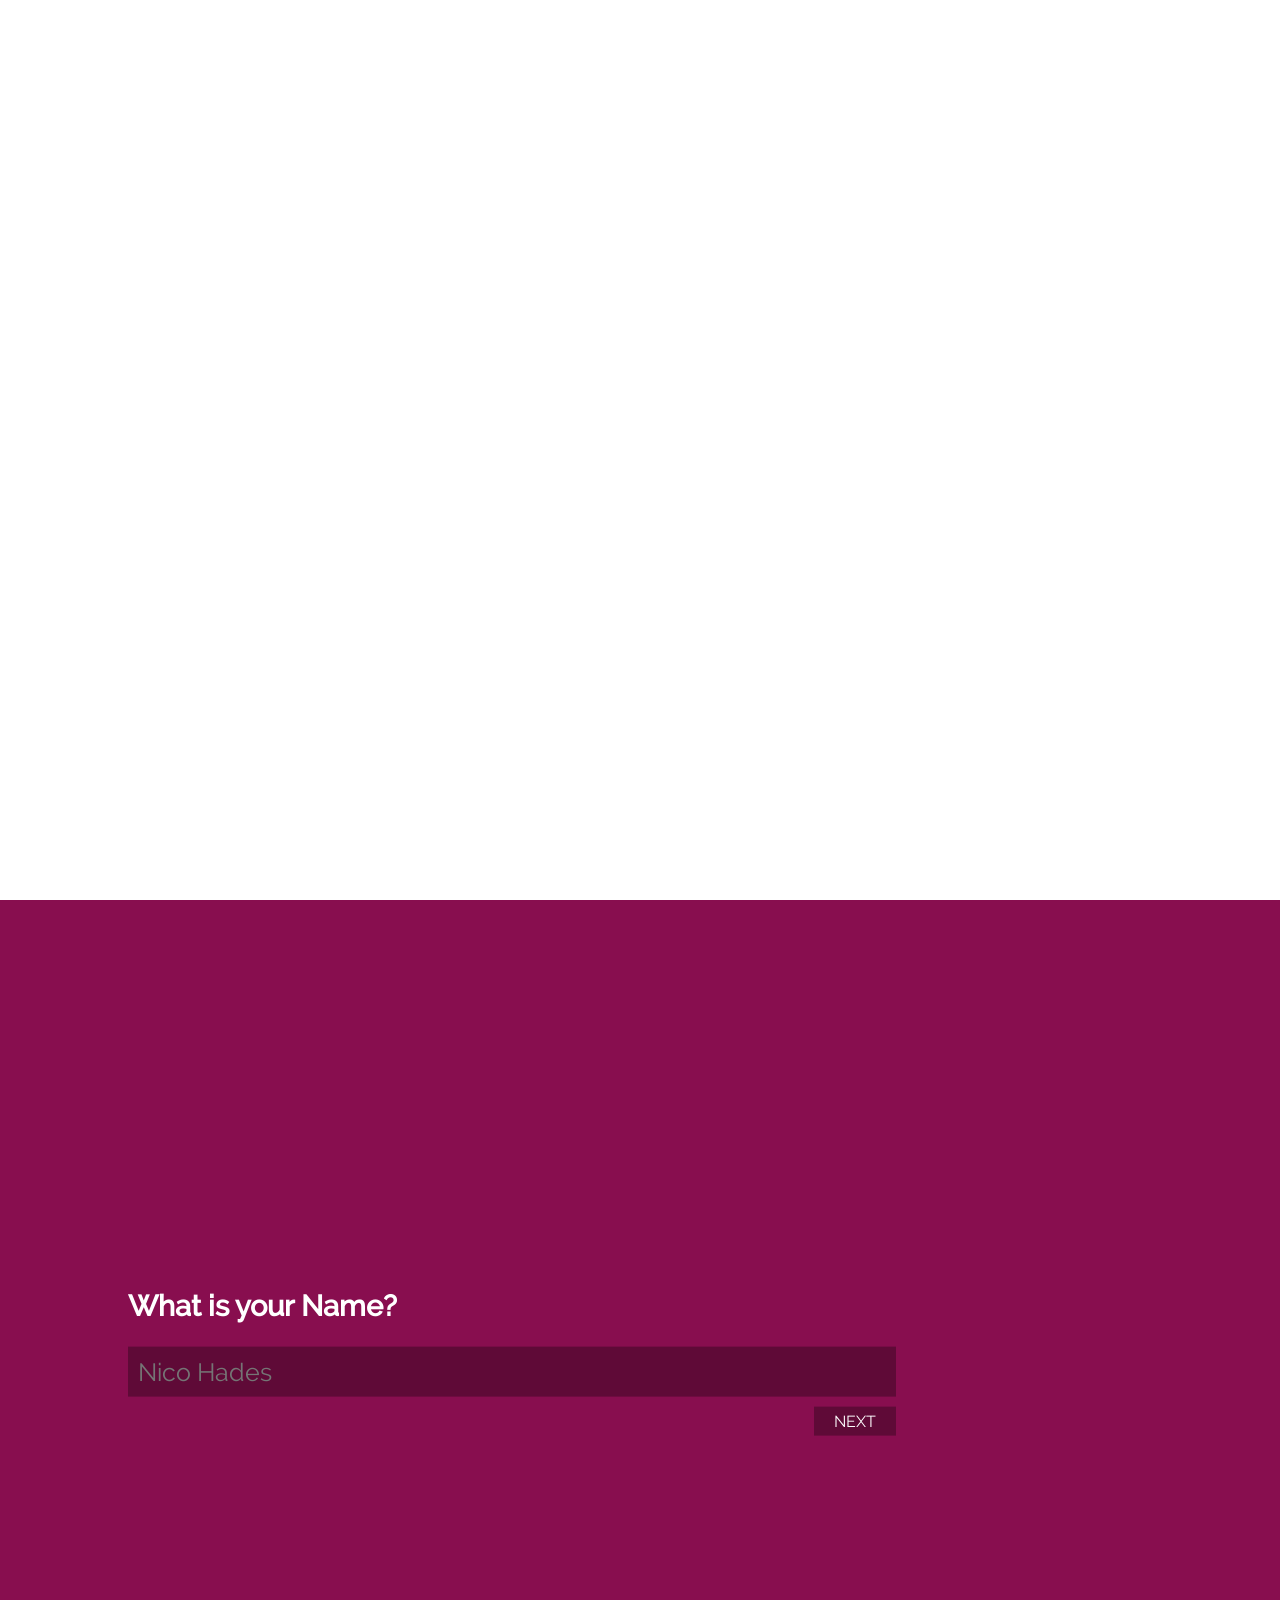
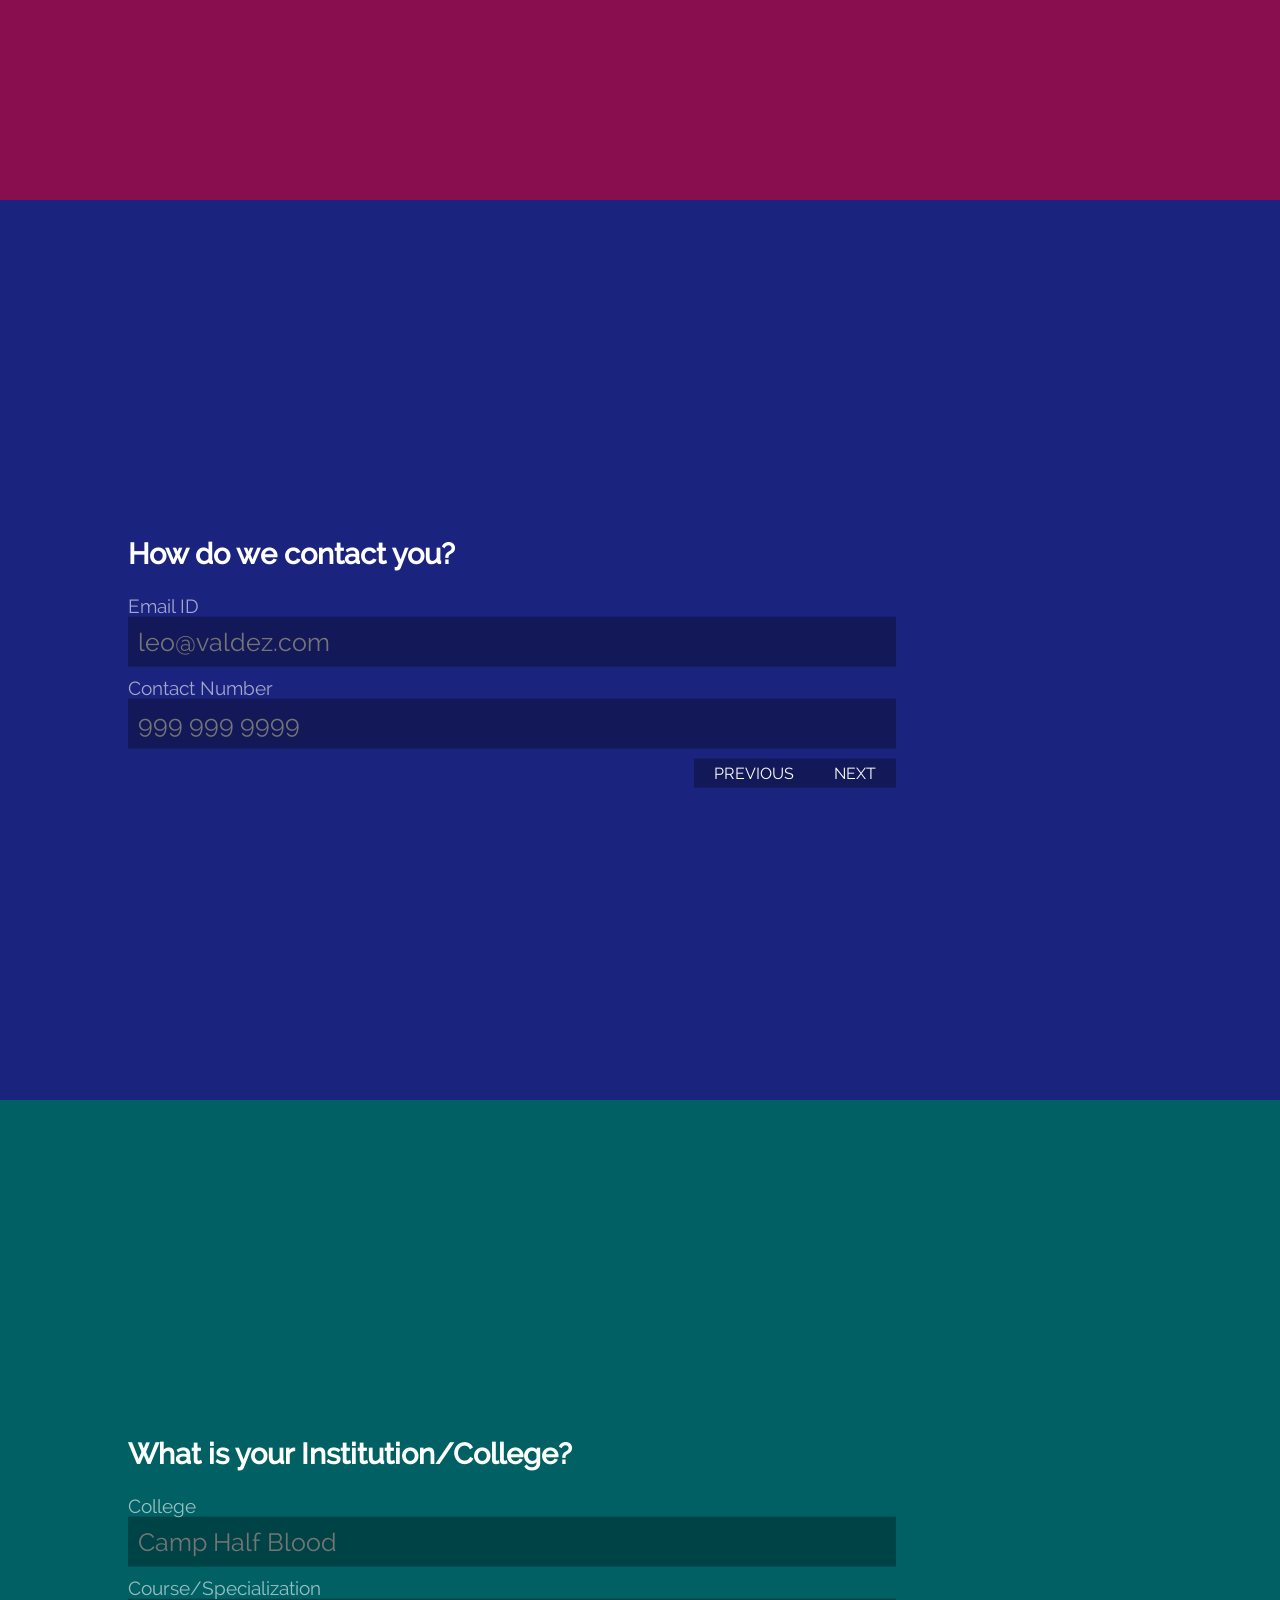
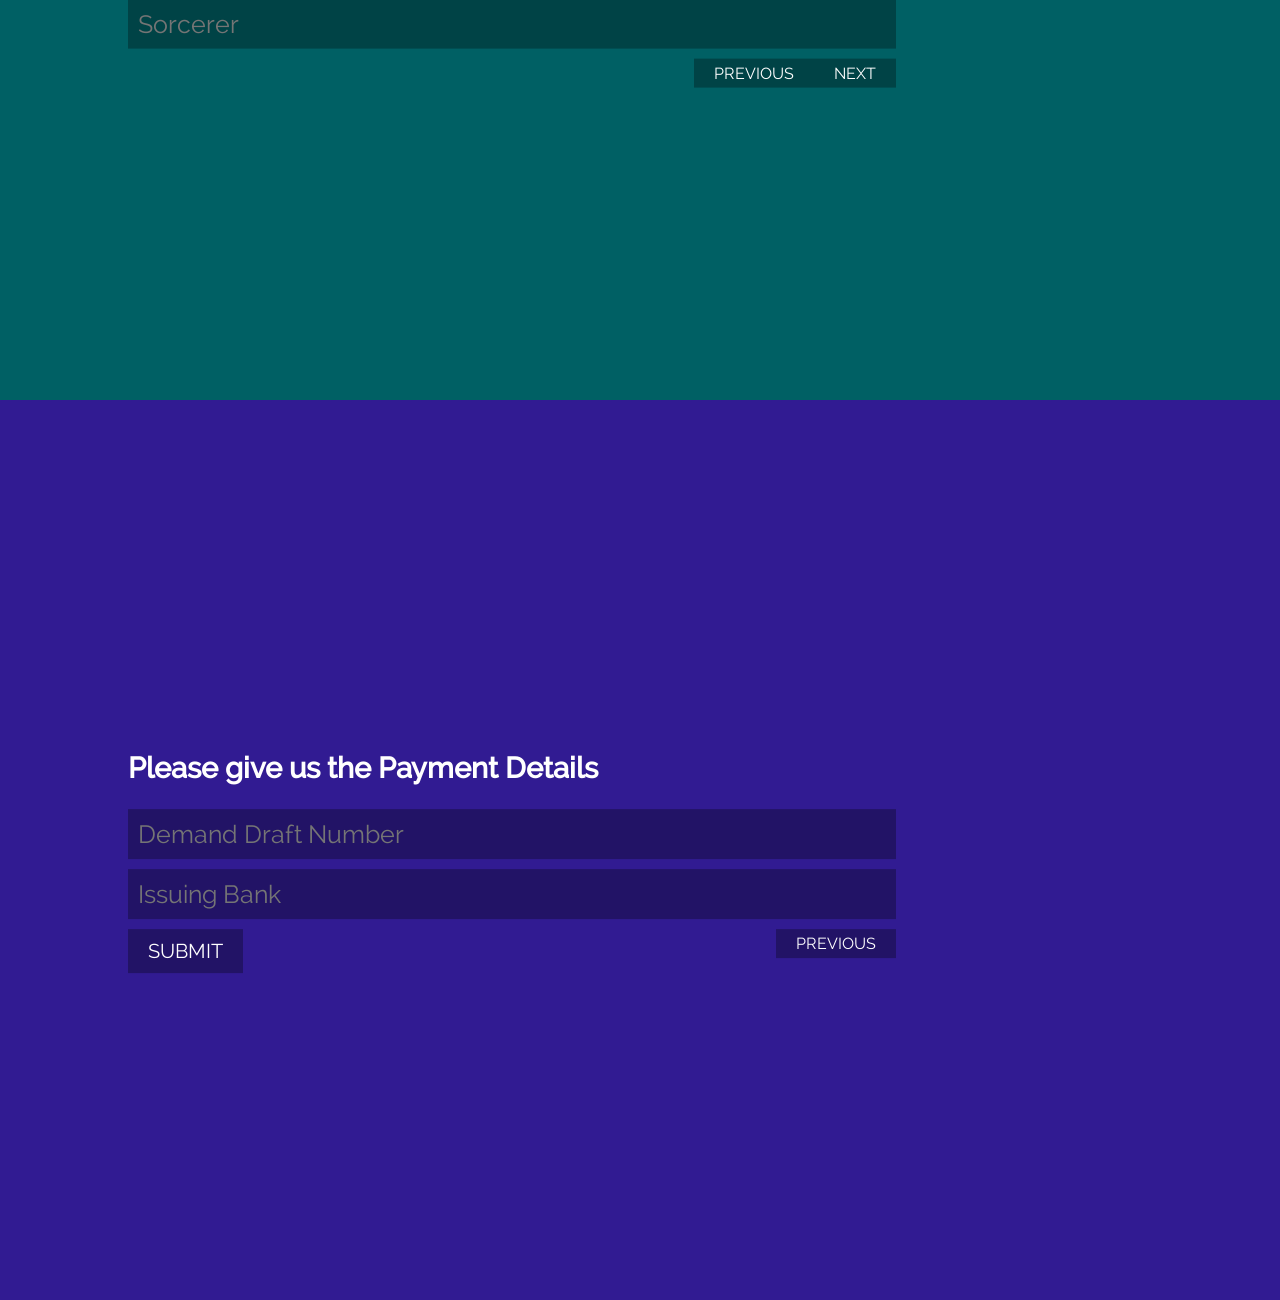
==== ui/index.html @ b418e0d0 "Added the UI" ====
<!DOCTYPE html>
<html>
<head>
    <meta charset="utf-8">
    <meta name="viewport" content="width=device-width initial-scale=1" />
    <meta http-equiv="X-UA-Compatible" content="IE=edge">

    <title>Register</title>
    <meta name="description" content="">

    <link rel="stylesheet" href="css/main.css">
    <link rel="canonical" href="http://prashnts.in/">
</head>
<body>
    <section id="one">
        <div>
            <h1>Registration Form</h1>
            <h2>Please choose the Workshop you wish to register into</h2>
            <ul>
                <li>
                    <p>Robotics BootCamp</p>
                    <p>Slot 1: 28 Feb. - 1 Mar.</p>
                </li>
                <li>
                    <p>Robotics BootCamp</p>
                    <p>Slot 2: 13 Mar. - 14 Mar.</p>
                </li>
                <li>
                    <p>3D Printing Workshop</p>
                    <p>Slot 1: 28 Feb - 1 Mar.</p>
                </li>
                <li>
                    <p>3D Printing Workshop</p>
                    <p>Slot 2: 13 Mar. - 14 Mar.</p>
                </li>
            </ul>
        </div>
    </section>
    <section id="two">
        <div>
            <h2>What is your Name?</h2>
            <input type="text" name="Name" required placeholder="Nico Hades">
            <button data-type="nav" data-target="three">NEXT</button>
        </div>
    </section>
    <section id="three">
        <div>
            <h2>How do we contact you?</h2>
            <span>Email ID</span>
            <input type="email" name="Email" required placeholder="leo@valdez.com">
            <span>Contact Number</span>
            <input type="tel" name="Contact" required placeholder="999 999 9999">
            <button data-type="nav" data-target="three">NEXT</button>
            <button data-type="nav" data-target="three">PREVIOUS</button>
        </div>
    </section>
    <section id="four">
        <div>
            <h2>What is your Institution/College?</h2>
            <span>College</span>
            <input type="text" name="College" required placeholder="Camp Half Blood">
            <span>Course/Specialization</span>
            <input type="text" name="Course" required placeholder="Sorcerer">
            <button data-type="nav" data-target="three">NEXT</button>
            <button data-type="nav" data-target="three">PREVIOUS</button>
        </div>
    </section>
    <section id="five">
        <div>
            <h2>Please give us the Payment Details</h2>
            <input type="text" name="DD" required placeholder="Demand Draft Number">
            <input type="text" name="Bank" required placeholder="Issuing Bank">
            
            <button data-type="nav" data-target="three">PREVIOUS</button>
            <button type="submit" data-target="three">SUBMIT</button>

        </div>
    </section>
</body>
</html>
---- ui/css/main.css ----
@font-face {
  font-family: "Inconsolata";
  font-style: normal;
  font-weight: 400;
  src: local("Inconsolata"), url(fonts/c43de28e-0cad-4e9b-b83f-5dcb2f260c40) format("truetype"); }
@font-face {
  font-family: "Raleway";
  font-style: normal;
  font-weight: 300;
  src: local("Raleway Light"), local("Raleway-Light"), url(fonts/e6af9e7d-71f0-407c-806a-a2bdf5e60c14) format("truetype"); }
@font-face {
  font-family: "Raleway";
  font-style: normal;
  font-weight: 400;
  src: local("Raleway"), url(fonts/731bdc1b-9116-4acb-bb8a-aad0a017634b) format("truetype"); }
@font-face {
  font-family: "Raleway";
  font-style: normal;
  font-weight: 500;
  src: local("Raleway Medium"), local("Raleway-Medium"), url(fonts/ddee06ad-57e9-4742-a76f-4f7896c2e3a3) format("truetype"); }
@font-face {
  font-family: "Inconsolata";
  font-style: normal;
  font-weight: 400;
  src: local("Inconsolata"), url(fonts/a515859e-1b8b-4cfc-87c7-37c893098300) format("woff"); }
@font-face {
  font-family: "Raleway";
  font-style: normal;
  font-weight: 300;
  src: local("Raleway Light"), local("Raleway-Light"), url(fonts/b3255a92-11a2-4288-aff4-837dcb47c2d9) format("woff"); }
@font-face {
  font-family: "Raleway";
  font-style: normal;
  font-weight: 400;
  src: local("Raleway"), url(fonts/0b134404-b88b-4dce-976d-46a0b1953900) format("woff"); }
@font-face {
  font-family: "Raleway";
  font-style: normal;
  font-weight: 500;
  src: local("Raleway Medium"), local("Raleway-Medium"), url(fonts/7efec039-a2ed-43e5-b1c6-736985af0050) format("woff"); }
/* latin-ext */
@font-face {
  font-family: "Inconsolata";
  font-style: normal;
  font-weight: 400;
  src: local("Inconsolata"), url(fonts/b0092918-b8ea-4ea6-a75b-c5f508bdb894) format("woff2");
  unicode-range: u+0100-024f, u+1e00-1eff, u+20a0-20ab, u+20ad-20cf, u+2c60-2c7f, u+a720-a7ff; }
/* latin */
@font-face {
  font-family: "Inconsolata";
  font-style: normal;
  font-weight: 400;
  src: local("Inconsolata"), url(fonts/9eedffad-e7b0-4af0-b7b3-7df583b2d3c7) format("woff2");
  unicode-range: u+0000-00ff, u+0131, u+0152-0153, u+02c6, u+02da, u+02dc, u+2000-206f, u+2074, u+20ac, u+2212, u+2215, u+e0ff, u+effd, u+f000; }
/* latin */
@font-face {
  font-family: "Raleway";
  font-style: normal;
  font-weight: 300;
  src: local("Raleway Light"), local("Raleway-Light"), url(fonts/a863242a-ae91-44a7-b01d-01f0c0ac0f70) format("woff2");
  unicode-range: u+0000-00ff, u+0131, u+0152-0153, u+02c6, u+02da, u+02dc, u+2000-206f, u+2074, u+20ac, u+2212, u+2215, u+e0ff, u+effd, u+f000; }
/* latin */
@font-face {
  font-family: "Raleway";
  font-style: normal;
  font-weight: 400;
  src: local("Raleway"), url(fonts/d0bf82fd-2234-4f59-9f51-921f80a74b64) format("woff2");
  unicode-range: u+0000-00ff, u+0131, u+0152-0153, u+02c6, u+02da, u+02dc, u+2000-206f, u+2074, u+20ac, u+2212, u+2215, u+e0ff, u+effd, u+f000; }
/* latin */
@font-face {
  font-family: "Raleway";
  font-style: normal;
  font-weight: 500;
  src: local("Raleway Medium"), local("Raleway-Medium"), url(fonts/af6a8b1a-dd5e-4714-8612-94afaa8d0a59) format("woff2");
  unicode-range: u+0000-00ff, u+0131, u+0152-0153, u+02c6, u+02da, u+02dc, u+2000-206f, u+2074, u+20ac, u+2212, u+2215, u+e0ff, u+effd, u+f000; }
html, body {
  margin: 0;
  position: relative; }

section {
  min-height: 100vh;
  position: relative;
  font-family: Raleway; }
  section > div {
    position: absolute;
    top: 50%;
    transform: translateY(-50%);
    width: 80%;
    padding: 0 20px; }
@media(min-width: 548px) {
  section > div {
    font-size: 120%;
    width: 60%;
    padding: 0 10%; } }
  section input[type="text"],
  section input[type="tel"],
  section input[type="email"] {
    padding: 10px;
    margin: 0 0 10px 0;
    min-width: 100%;
    font-size: 25px;
    font-family: Raleway;
    border: 0;
    background: rgba(0, 0, 0, 0.3);
    color: inherit;
    box-sizing: border-box;
    -moz-box-sizing: border-box;
    -webkit-box-sizing: border-box; }
    section input[type="text"]:active, section input[type="text"]:focus,
    section input[type="tel"]:active,
    section input[type="tel"]:focus,
    section input[type="email"]:active,
    section input[type="email"]:focus {
      outline: none;
      border: none; }
    section input[type="text"]:hover, section input[type="text"]:active, section input[type="text"]:focus,
    section input[type="tel"]:hover,
    section input[type="tel"]:active,
    section input[type="tel"]:focus,
    section input[type="email"]:hover,
    section input[type="email"]:active,
    section input[type="email"]:focus {
      background: rgba(0, 0, 0, 0.5);
      transition: background 0.4s; }
  section button[data-type="nav"],
  section button[type="submit"] {
    font-size: 16px;
    font-family: Raleway;
    color: inherit;
    background: rgba(0, 0, 0, 0.3);
    border: none;
    padding: 5px 20px;
    float: right;
    cursor: pointer; }
    section button[data-type="nav"]:active, section button[data-type="nav"]:focus,
    section button[type="submit"]:active,
    section button[type="submit"]:focus {
      outline: none;
      border: none; }
    section button[data-type="nav"]:hover,
    section button[type="submit"]:hover {
      background: rgba(0, 0, 0, 0.9);
      transition: background 0.4s; }
  section button[type="submit"] {
    float: left;
    padding: 10px 20px;
    font-size: 20px; }
  section select {
    font-size: 20px;
    border: none;
    padding: 5px;
    background: rgba(0, 0, 0, 0.3);
    font-family: Raleway;
    color: #FFFFFF; }
  section span {
    opacity: 0.6; }
  section#one {
    background: #1A237E;
    background: url(/img/bg-hatches.png) fixed;
    color: #FFFFFF; }
  section#two {
    background: #880E4F;
    color: #FFFFFF; }
  section#three {
    background: #1A237E;
    color: #FFFFFF; }
  section#four {
    background: #006064;
    color: #FFFFFF; }
  section#five {
    background: #311B92;
    color: #FFFFFF; }
  section.six {
    background: url(/img/treeline.png) fixed;
    background: green; }

/*# sourceMappingURL=main.css.map */
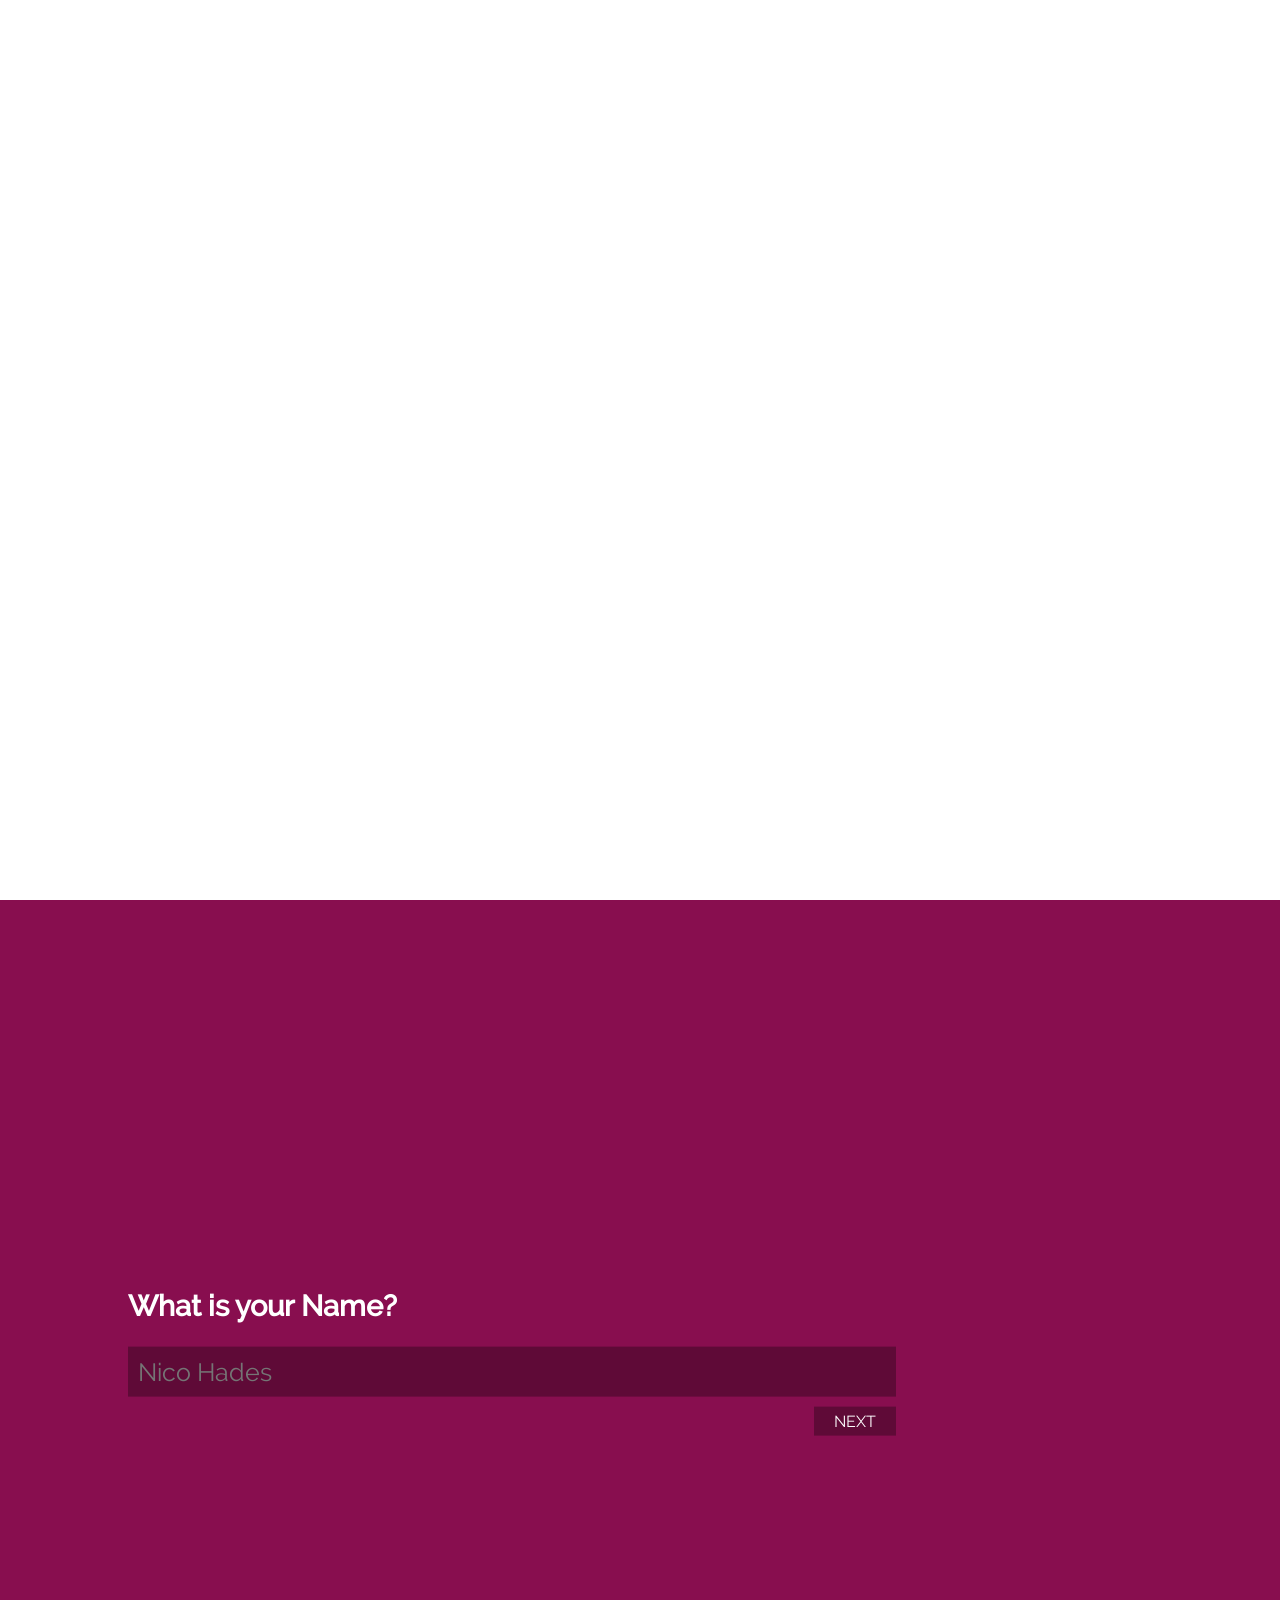
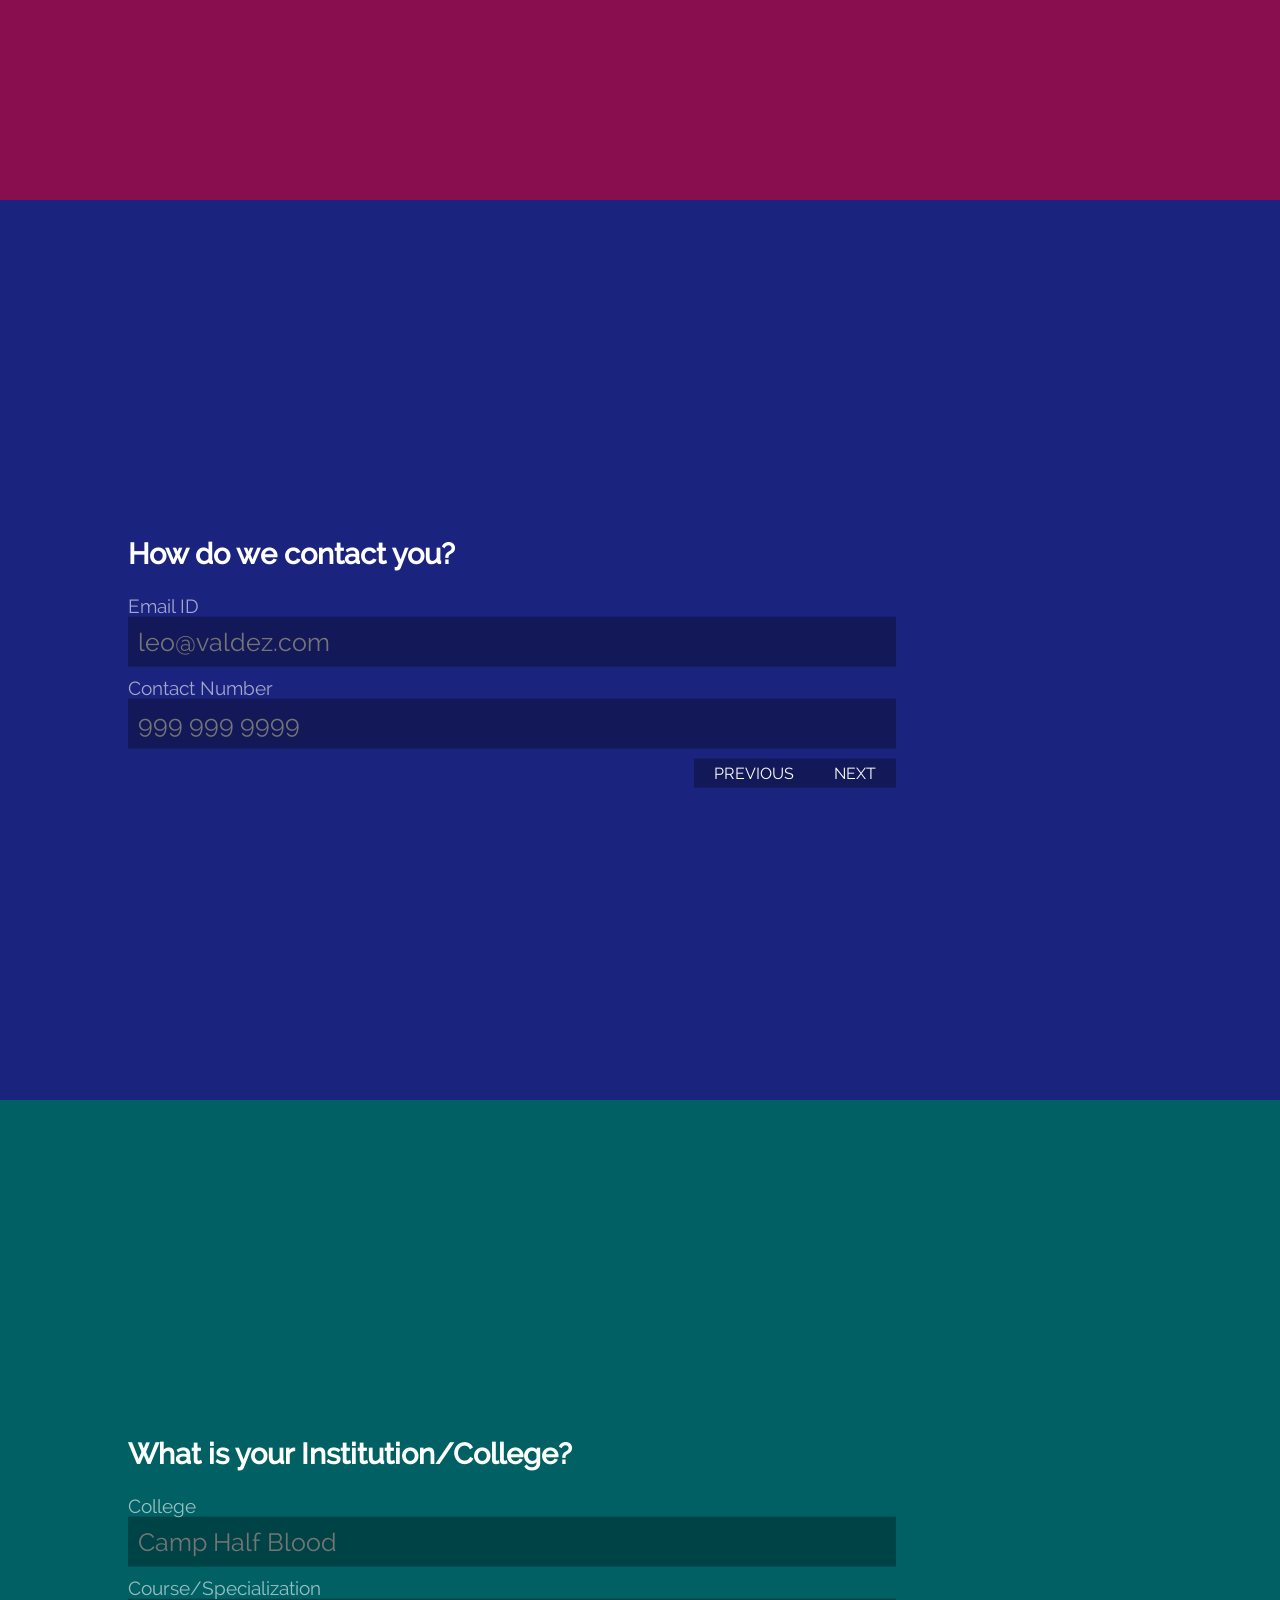
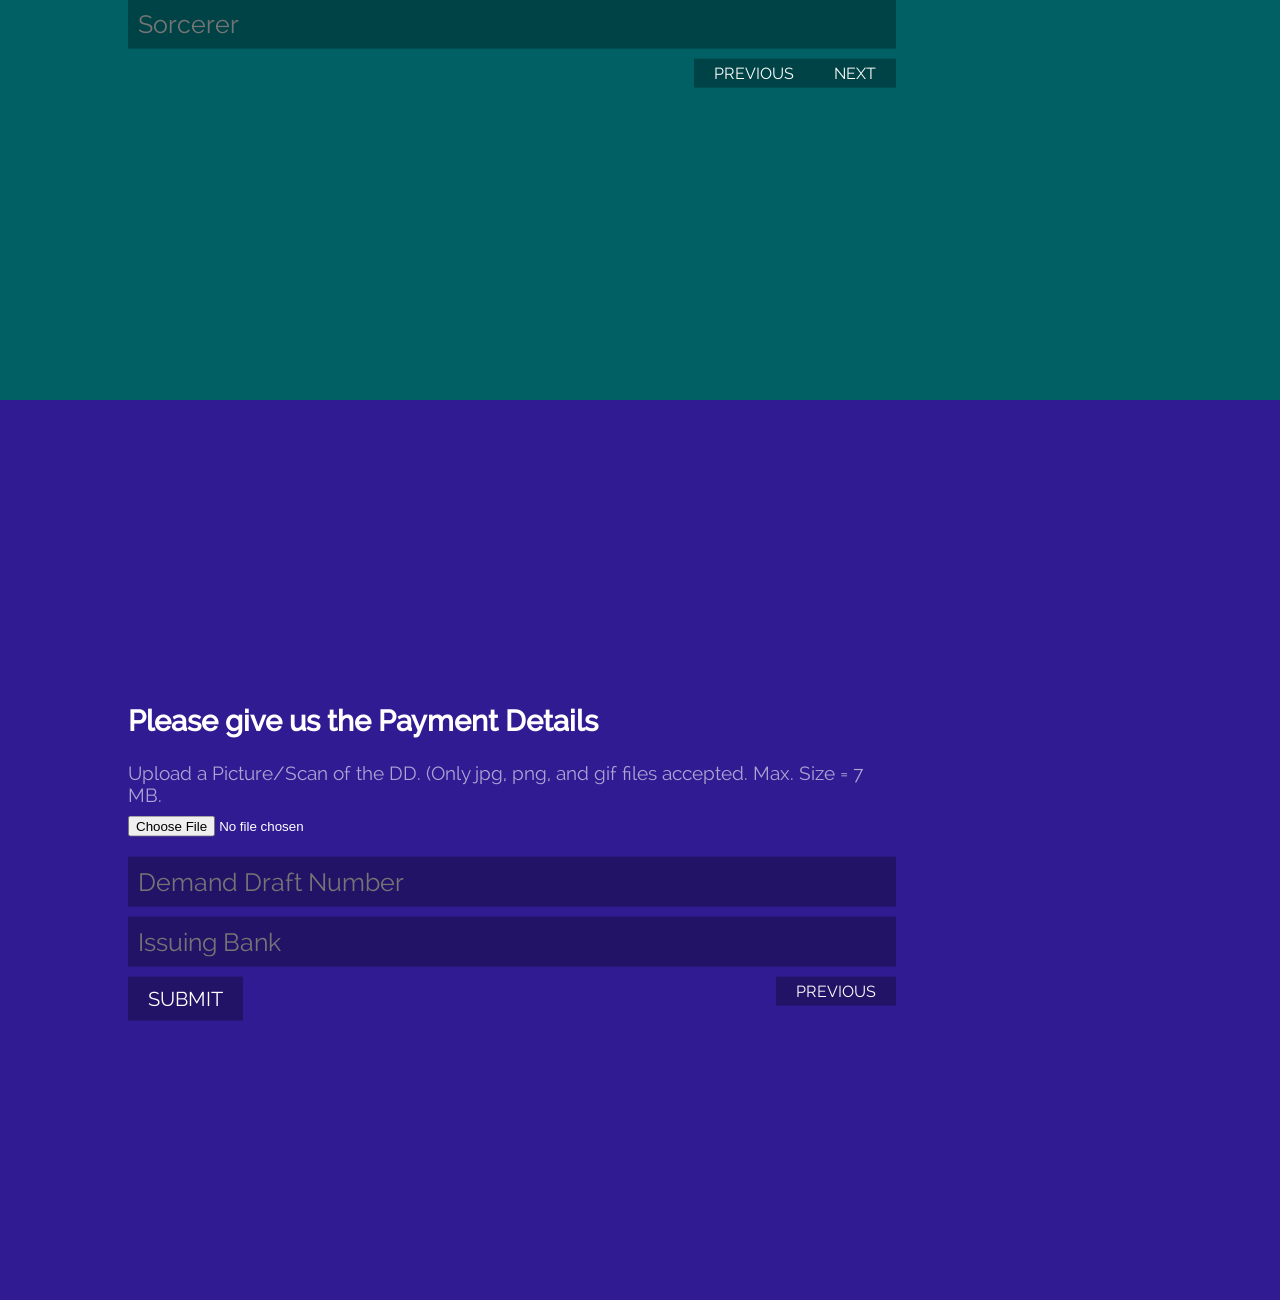
==== commit c9e311e0: "Added the UI" ====
--- a/ui/index.html
+++ b/ui/index.html
@@ -36,45 +36,52 @@
             </ul>
         </div>
     </section>
-    <section id="two">
-        <div>
-            <h2>What is your Name?</h2>
-            <input type="text" name="Name" required placeholder="Nico Hades">
-            <button data-type="nav" data-target="three">NEXT</button>
-        </div>
-    </section>
-    <section id="three">
-        <div>
-            <h2>How do we contact you?</h2>
-            <span>Email ID</span>
-            <input type="email" name="Email" required placeholder="leo@valdez.com">
-            <span>Contact Number</span>
-            <input type="tel" name="Contact" required placeholder="999 999 9999">
-            <button data-type="nav" data-target="three">NEXT</button>
-            <button data-type="nav" data-target="three">PREVIOUS</button>
-        </div>
-    </section>
-    <section id="four">
-        <div>
-            <h2>What is your Institution/College?</h2>
-            <span>College</span>
-            <input type="text" name="College" required placeholder="Camp Half Blood">
-            <span>Course/Specialization</span>
-            <input type="text" name="Course" required placeholder="Sorcerer">
-            <button data-type="nav" data-target="three">NEXT</button>
-            <button data-type="nav" data-target="three">PREVIOUS</button>
-        </div>
-    </section>
-    <section id="five">
-        <div>
-            <h2>Please give us the Payment Details</h2>
-            <input type="text" name="DD" required placeholder="Demand Draft Number">
-            <input type="text" name="Bank" required placeholder="Issuing Bank">
-            
-            <button data-type="nav" data-target="three">PREVIOUS</button>
-            <button type="submit" data-target="three">SUBMIT</button>
+    <form>
+        <section id="two">
+            <div>
+                <h2>What is your Name?</h2>
+                <input type="text" name="Name" required placeholder="Nico Hades">
+                <button data-type="nav" data-target="three">NEXT</button>
+            </div>
+        </section>
+        <section id="three">
+            <div>
+                <h2>How do we contact you?</h2>
+                <span>Email ID</span>
+                <input type="email" name="Email" required placeholder="leo@valdez.com">
+                <span>Contact Number</span>
+                <input type="tel" name="Contact" required placeholder="999 999 9999">
+                <button data-type="nav" data-target="four">NEXT</button>
+                <button data-type="nav" data-target="two">PREVIOUS</button>
+            </div>
+        </section>
+        <section id="four">
+            <div>
+                <h2>What is your Institution/College?</h2>
+                <span>College</span>
+                <input type="text" name="College" required placeholder="Camp Half Blood">
+                <span>Course/Specialization</span>
+                <input type="text" name="Course" required placeholder="Sorcerer">
+                <button data-type="nav" data-target="five">NEXT</button>
+                <button data-type="nav" data-target="three">PREVIOUS</button>
+            </div>
+        </section>
+        <section id="five">
+            <div>
+                <h2>Please give us the Payment Details</h2>
+                <span>Upload a Picture/Scan of the DD. (Only jpg, png, and gif files accepted. Max. Size = 7 MB.</span><br>
 
-        </div>
-    </section>
+                <input type="file" name="DD_Img">
+
+                <input type="text" name="DD" required placeholder="Demand Draft Number">
+                <input type="text" name="Bank" required placeholder="Issuing Bank">
+                <button data-type="nav" data-target="four">PREVIOUS</button>
+                <button type="submit" data-target="three">SUBMIT</button>
+
+            </div>
+        </section>
+    </form>
+    <script type="text/javascript" src="js/jquery-min.js"></script>
+    <script type="text/javascript" src="js/app.js"></script>
 </body>
 </html>
--- a/ui/css/main.css
+++ b/ui/css/main.css
@@ -141,6 +141,9 @@
     section button[type="submit"]:hover {
       background: rgba(0, 0, 0, 0.9);
       transition: background 0.4s; }
+  section input[type="file"] {
+    margin-bottom: 20px;
+    margin-top: 10px; }
   section button[type="submit"] {
     float: left;
     padding: 10px 20px;
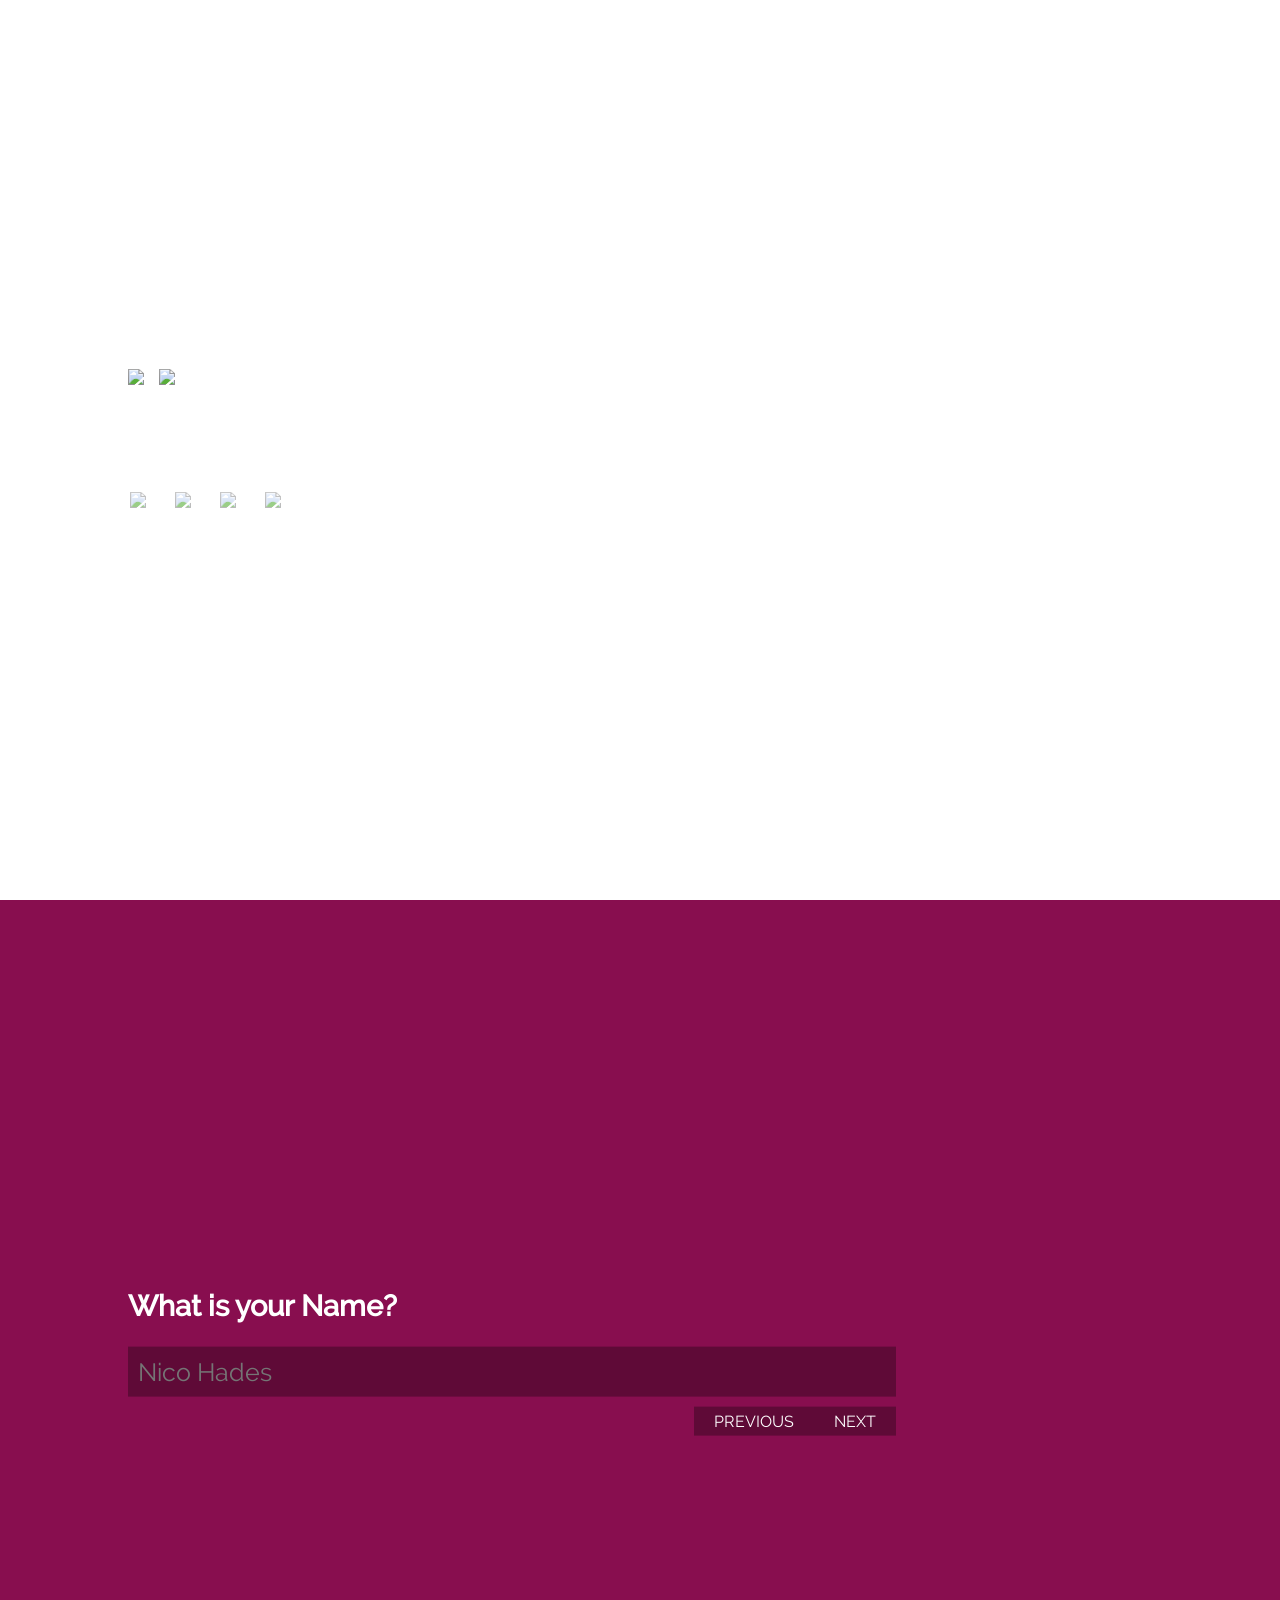
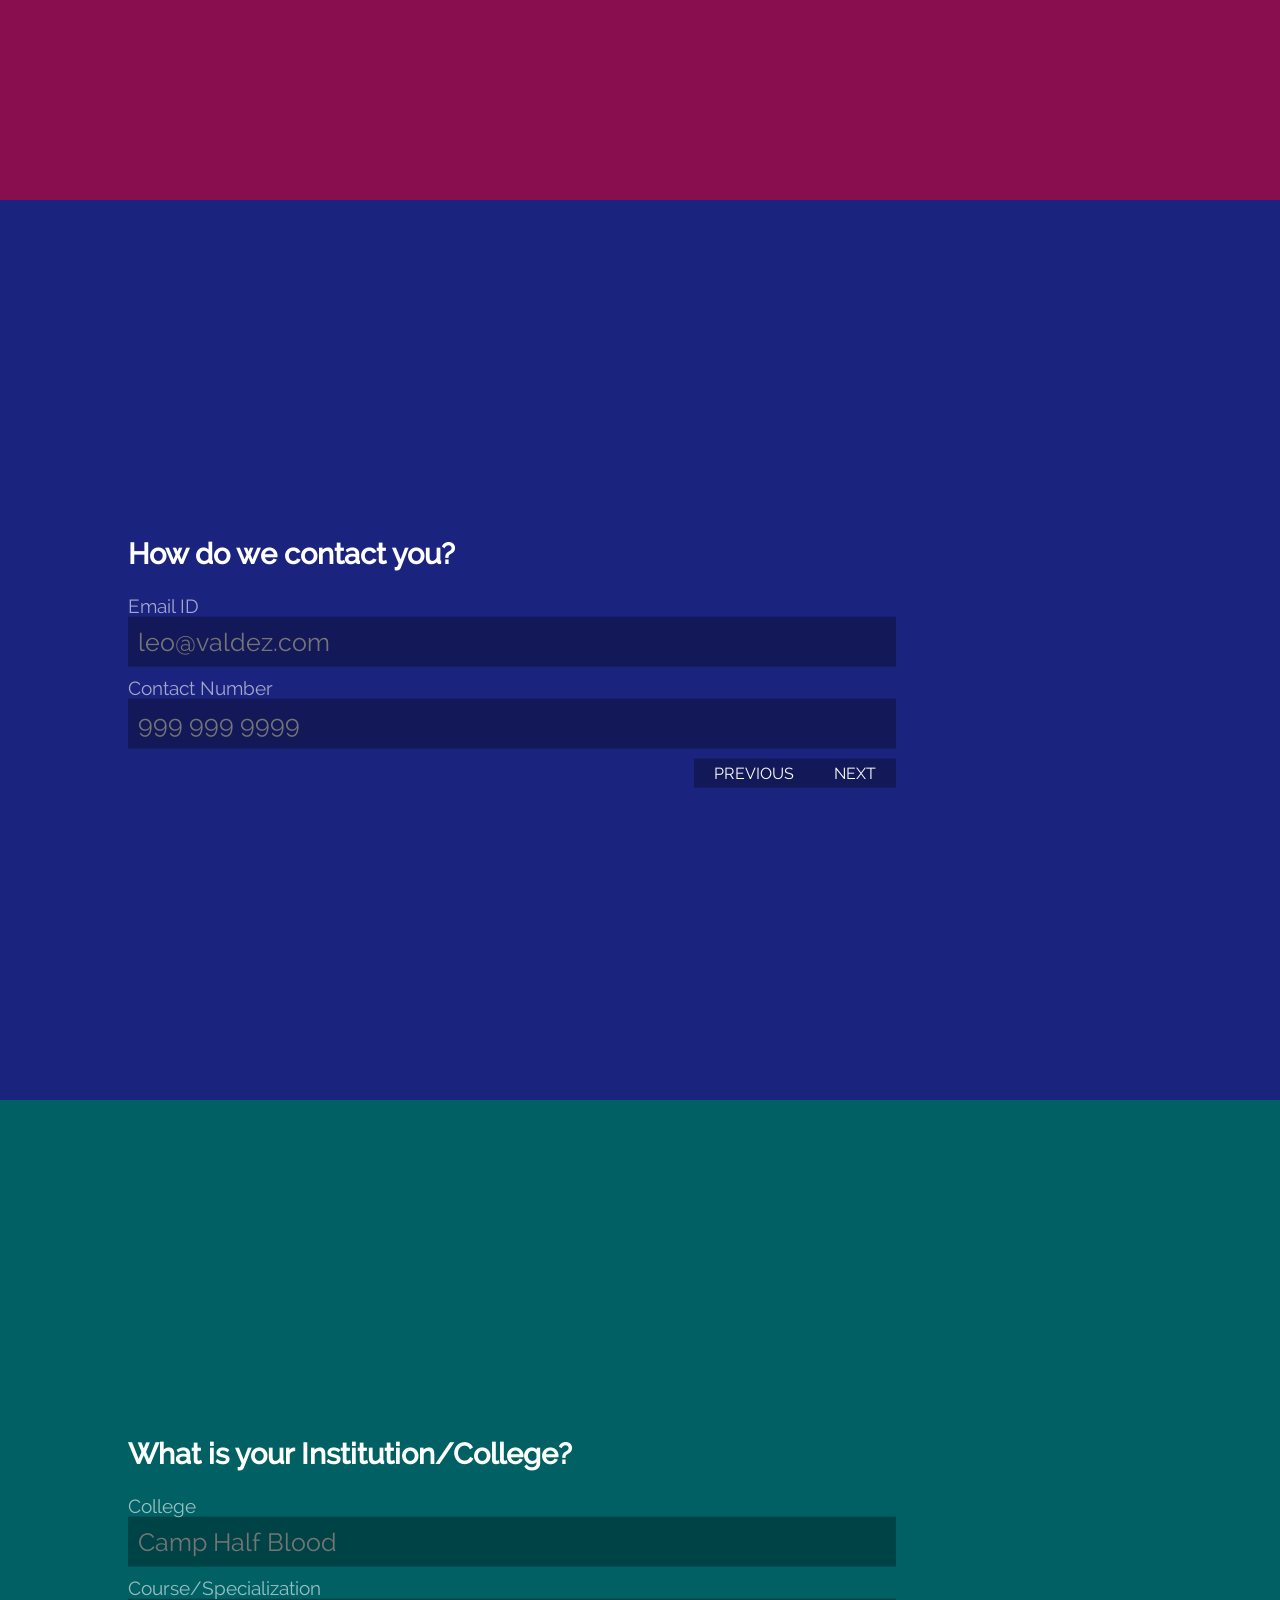
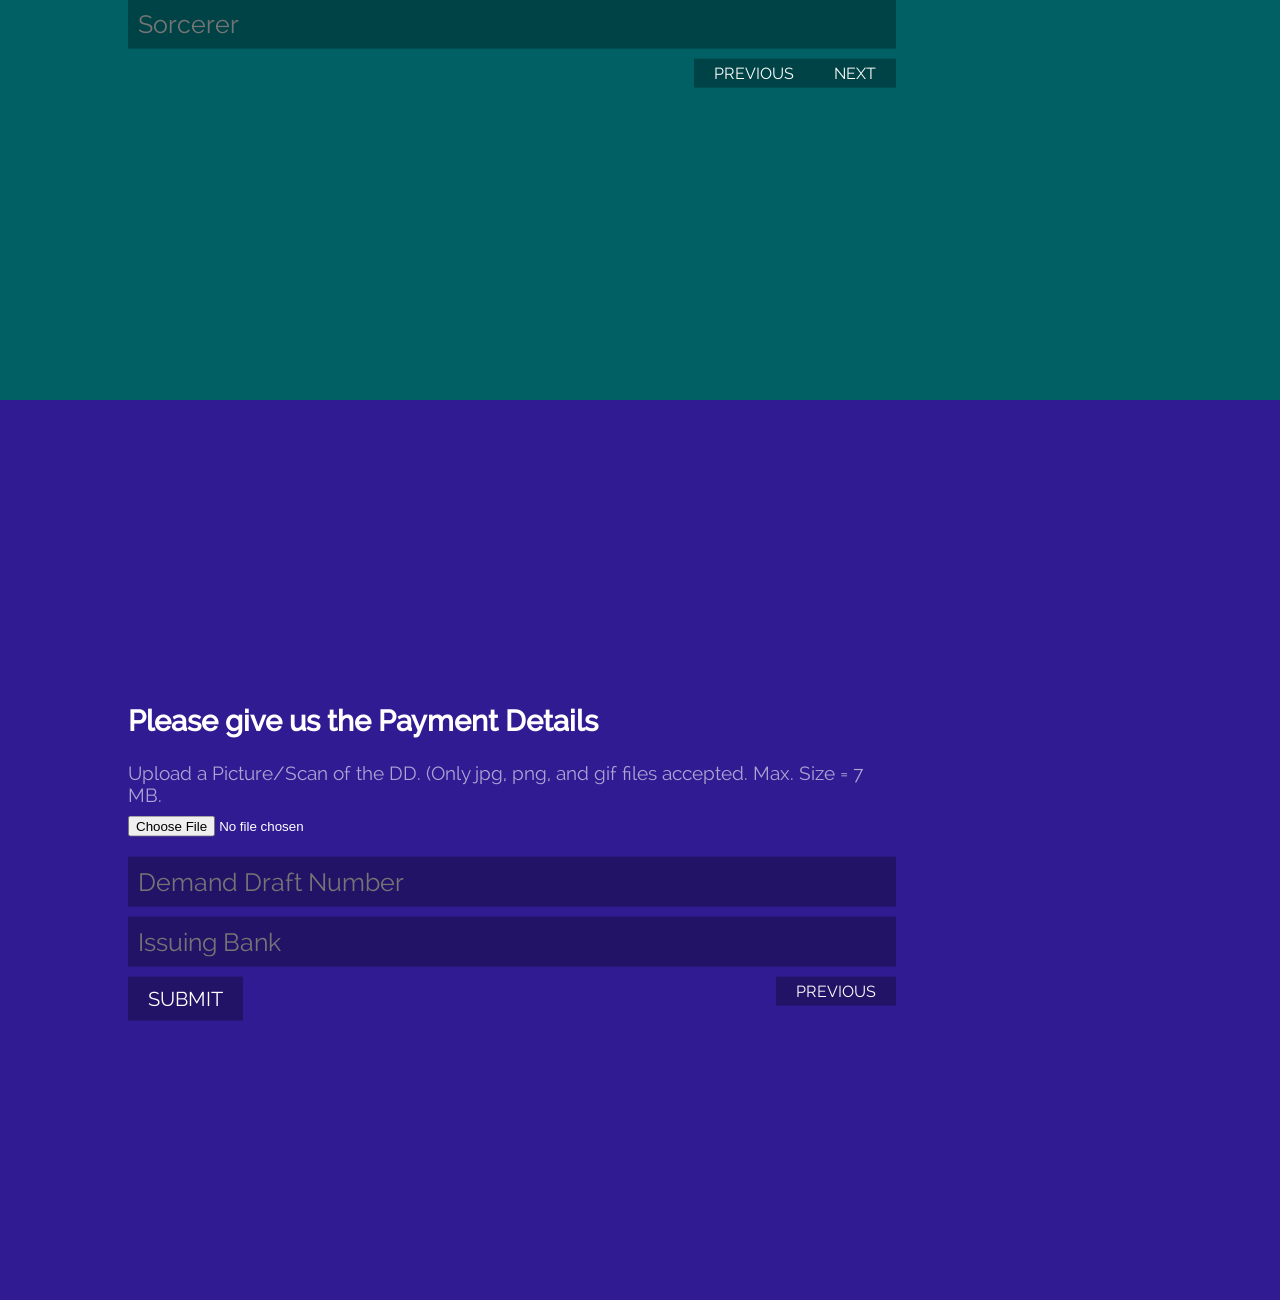
==== commit 738afd48: "Added the Front form" ====
--- a/ui/index.html
+++ b/ui/index.html
@@ -12,58 +12,57 @@
     <link rel="canonical" href="http://prashnts.in/">
 </head>
 <body>
-    <section id="one">
-        <div>
-            <h1>Registration Form</h1>
-            <h2>Please choose the Workshop you wish to register into</h2>
-            <ul>
-                <li>
-                    <p>Robotics BootCamp</p>
-                    <p>Slot 1: 28 Feb. - 1 Mar.</p>
-                </li>
-                <li>
-                    <p>Robotics BootCamp</p>
-                    <p>Slot 2: 13 Mar. - 14 Mar.</p>
-                </li>
-                <li>
-                    <p>3D Printing Workshop</p>
-                    <p>Slot 1: 28 Feb - 1 Mar.</p>
-                </li>
-                <li>
-                    <p>3D Printing Workshop</p>
-                    <p>Slot 2: 13 Mar. - 14 Mar.</p>
-                </li>
-            </ul>
-        </div>
-    </section>
-    <form>
+    <form action="http://localhost:89/php/api/register" method="POST" enctype="multipart/form-data">
+        <section id="one">
+            <div>
+                <a href="http://autonomi.ducic.ac.in" target="_blank"><img src="img/autonomi.png" class="logo"></a>
+                <a href="http://pattern.ducic.ac.in" target="_blank"><img src="img/lpe.png" class="logo"></a>
+                <h2>Please choose the Workshop you wish to register into</h2>
+                <ul class="inline lg" data-type="select">
+                    <li data-workshop="3D1" data-type="slot">
+                        <img src="img/128.png">
+                    </li>
+                    <li data-workshop="3D2" data-type="slot">
+                        <img src="img/130.png">
+                    </li>
+                    <li data-workshop="RB1" data-type="slot">
+                        <img src="img/129.png">
+                    </li>
+                    <li data-workshop="RB2" data-type="slot">
+                        <img src="img/132.png">
+                    </li>
+                </ul>
+                <input type="text" name="Workshop" data-hidden="false">
+            </div>
+        </section>
         <section id="two">
             <div>
                 <h2>What is your Name?</h2>
-                <input type="text" name="Name" required placeholder="Nico Hades">
-                <button data-type="nav" data-target="three">NEXT</button>
+                <input type="text" name="Name" placeholder="Nico Hades" data-tab="three">
+                <div data-type="nav" data-target="three">NEXT</div>
+                <div data-type="nav" data-target="one">PREVIOUS</div>
             </div>
         </section>
         <section id="three">
             <div>
                 <h2>How do we contact you?</h2>
                 <span>Email ID</span>
-                <input type="email" name="Email" required placeholder="leo@valdez.com">
+                <input type="email" name="Email" placeholder="leo@valdez.com">
                 <span>Contact Number</span>
-                <input type="tel" name="Contact" required placeholder="999 999 9999">
-                <button data-type="nav" data-target="four">NEXT</button>
-                <button data-type="nav" data-target="two">PREVIOUS</button>
+                <input type="tel" name="Contact" placeholder="999 999 9999" data-tab="four">
+                <div data-type="nav" data-target="four">NEXT</div>
+                <div data-type="nav" data-target="two">PREVIOUS</div>
             </div>
         </section>
         <section id="four">
             <div>
                 <h2>What is your Institution/College?</h2>
                 <span>College</span>
-                <input type="text" name="College" required placeholder="Camp Half Blood">
+                <input type="text" name="College" placeholder="Camp Half Blood">
                 <span>Course/Specialization</span>
-                <input type="text" name="Course" required placeholder="Sorcerer">
-                <button data-type="nav" data-target="five">NEXT</button>
-                <button data-type="nav" data-target="three">PREVIOUS</button>
+                <input type="text" name="Course" placeholder="Sorcerer" data-tab="five">
+                <div data-type="nav" data-target="five">NEXT</div>
+                <div data-type="nav" data-target="three">PREVIOUS</div>
             </div>
         </section>
         <section id="five">
@@ -71,11 +70,11 @@
                 <h2>Please give us the Payment Details</h2>
                 <span>Upload a Picture/Scan of the DD. (Only jpg, png, and gif files accepted. Max. Size = 7 MB.</span><br>
 
-                <input type="file" name="DD_Img">
+                <input type="file" name="DD_Img" accept="image/*">
 
-                <input type="text" name="DD" required placeholder="Demand Draft Number">
-                <input type="text" name="Bank" required placeholder="Issuing Bank">
-                <button data-type="nav" data-target="four">PREVIOUS</button>
+                <input type="text" name="DD" placeholder="Demand Draft Number">
+                <input type="text" name="Bank" placeholder="Issuing Bank">
+                <div data-type="nav" data-target="four">PREVIOUS</div>
                 <button type="submit" data-target="three">SUBMIT</button>
 
             </div>
--- a/ui/css/main.css
+++ b/ui/css/main.css
@@ -75,8 +75,11 @@
   unicode-range: u+0000-00ff, u+0131, u+0152-0153, u+02c6, u+02da, u+02dc, u+2000-206f, u+2074, u+20ac, u+2212, u+2215, u+e0ff, u+effd, u+f000; }
 html, body {
   margin: 0;
-  position: relative; }
-
+  position: relative;
+  overflow: hidden; }
+@media(max-width: 548px) {
+  html, body {
+    overflow: auto; } }
 section {
   min-height: 100vh;
   position: relative;
@@ -122,7 +125,7 @@
     section input[type="email"]:focus {
       background: rgba(0, 0, 0, 0.5);
       transition: background 0.4s; }
-  section button[data-type="nav"],
+  section div[data-type="nav"],
   section button[type="submit"] {
     font-size: 16px;
     font-family: Raleway;
@@ -132,35 +135,50 @@
     padding: 5px 20px;
     float: right;
     cursor: pointer; }
-    section button[data-type="nav"]:active, section button[data-type="nav"]:focus,
+    section div[data-type="nav"]:active, section div[data-type="nav"]:focus,
     section button[type="submit"]:active,
     section button[type="submit"]:focus {
       outline: none;
       border: none; }
-    section button[data-type="nav"]:hover,
+    section div[data-type="nav"]:hover,
     section button[type="submit"]:hover {
       background: rgba(0, 0, 0, 0.9);
       transition: background 0.4s; }
+    section div[data-type="nav"].disabled,
+    section button[type="submit"].disabled {
+      background: rgba(0, 0, 0, 0.1);
+      color: #37474F; }
   section input[type="file"] {
     margin-bottom: 20px;
     margin-top: 10px; }
+  section input[data-hidden] {
+    position: absolute;
+    left: -10000000px; }
   section button[type="submit"] {
     float: left;
     padding: 10px 20px;
     font-size: 20px; }
-  section select {
-    font-size: 20px;
-    border: none;
-    padding: 5px;
-    background: rgba(0, 0, 0, 0.3);
-    font-family: Raleway;
-    color: #FFFFFF; }
+  section ul[data-type="select"] li img {
+    opacity: 0.6;
+    cursor: pointer;
+    border: 2px solid transparent;
+    transition: border 0.3s; }
+    section ul[data-type="select"] li img.selected {
+      border: 2px solid #42A5F5;
+      opacity: 1;
+      border-radius: 8px; }
+    section ul[data-type="select"] li img:hover {
+      opacity: 1;
+      transition: opacity 0.3s; }
   section span {
     opacity: 0.6; }
   section#one {
     background: #1A237E;
     background: url(/img/bg-hatches.png) fixed;
     color: #FFFFFF; }
+    section#one img.logo {
+      height: 60px;
+      margin-right: 10px; }
   section#two {
     background: #880E4F;
     color: #FFFFFF; }
@@ -177,4 +195,22 @@
     background: url(/img/treeline.png) fixed;
     background: green; }
 
+ol.unmarked, ul.unmarked {
+  list-style-type: none;
+  padding: 0; }
+ol.inline, ul.inline {
+  list-style-type: none;
+  padding: 0;
+  display: inline-block; }
+  ol.inline li, ul.inline li {
+    display: inline; }
+  ol.inline.lg li, ul.inline.lg li {
+    margin-right: 20px; }
+    ol.inline.lg li:last-of-type, ul.inline.lg li:last-of-type {
+      margin-right: 0px; }
+  ol.inline.csv li:after, ul.inline.csv li:after {
+    content: ","; }
+  ol.inline.csv li:last-of-type:after, ul.inline.csv li:last-of-type:after {
+    content: ""; }
+
 /*# sourceMappingURL=main.css.map */
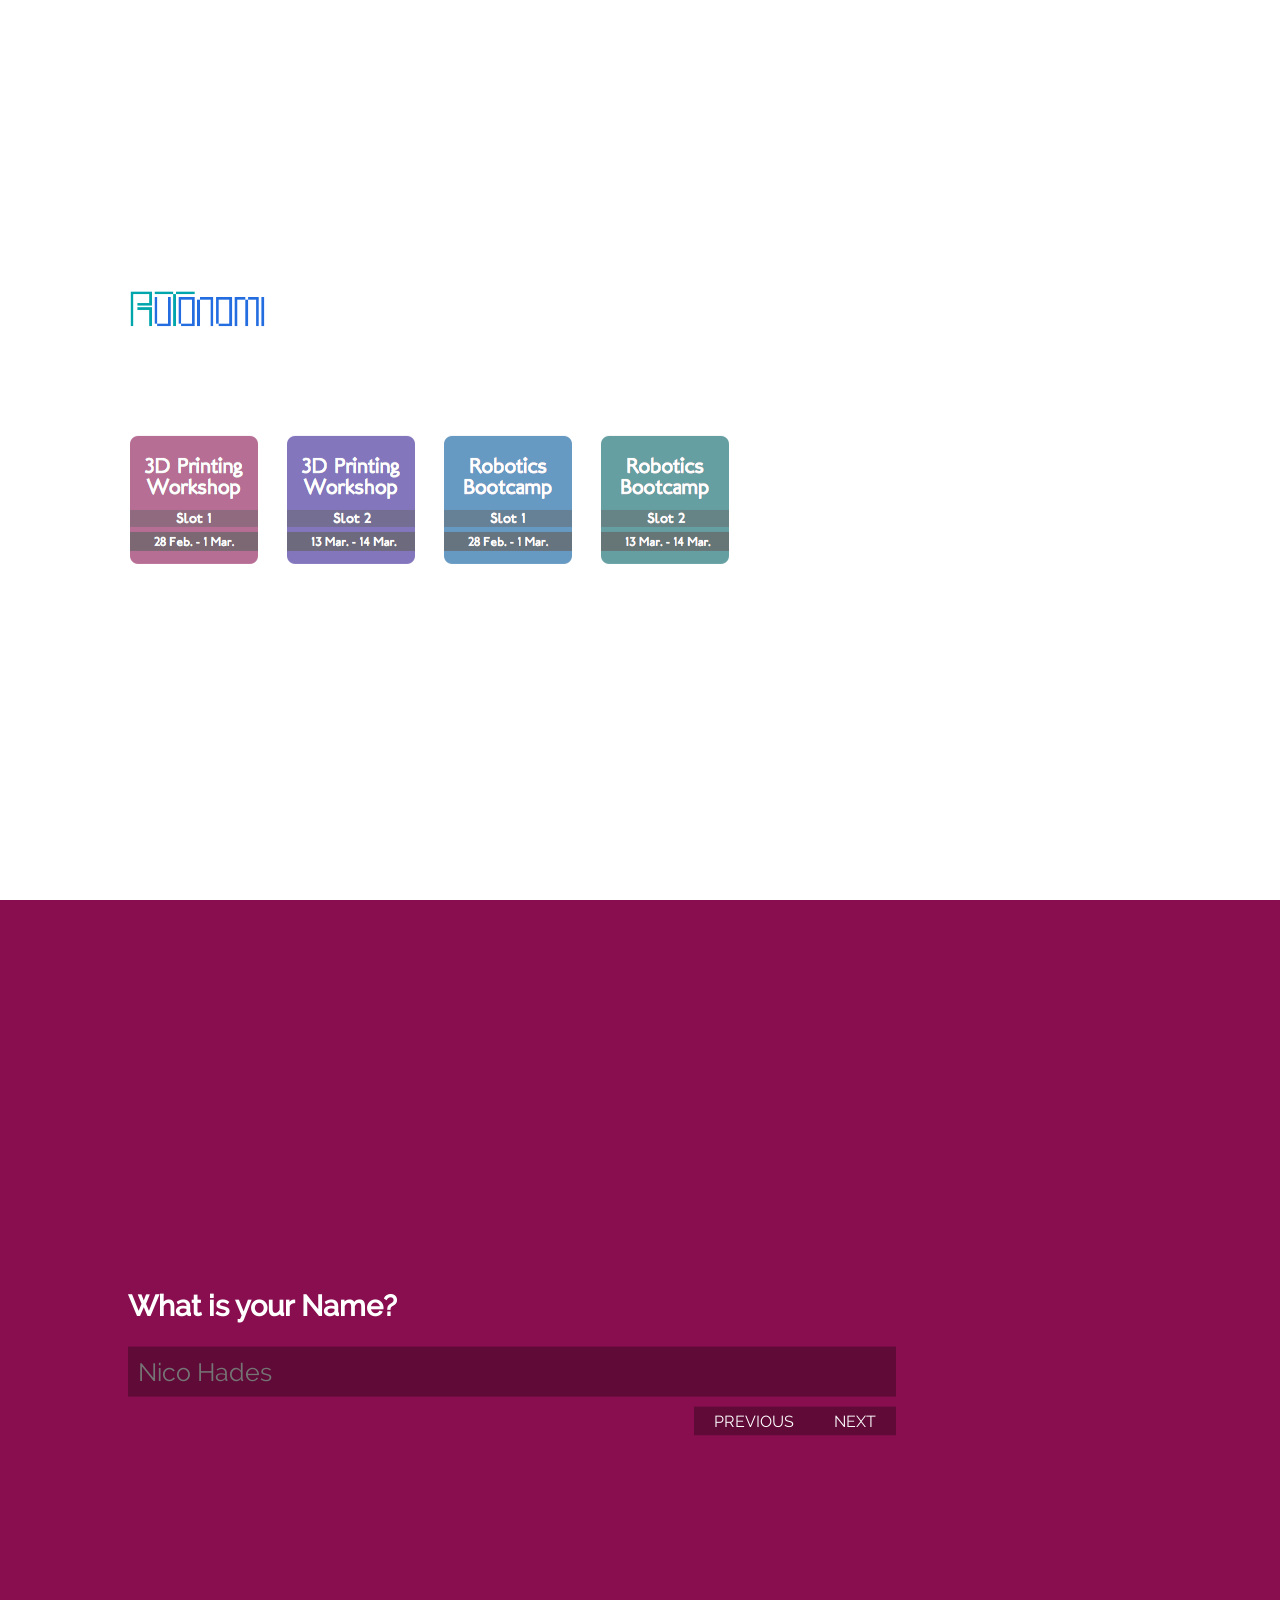
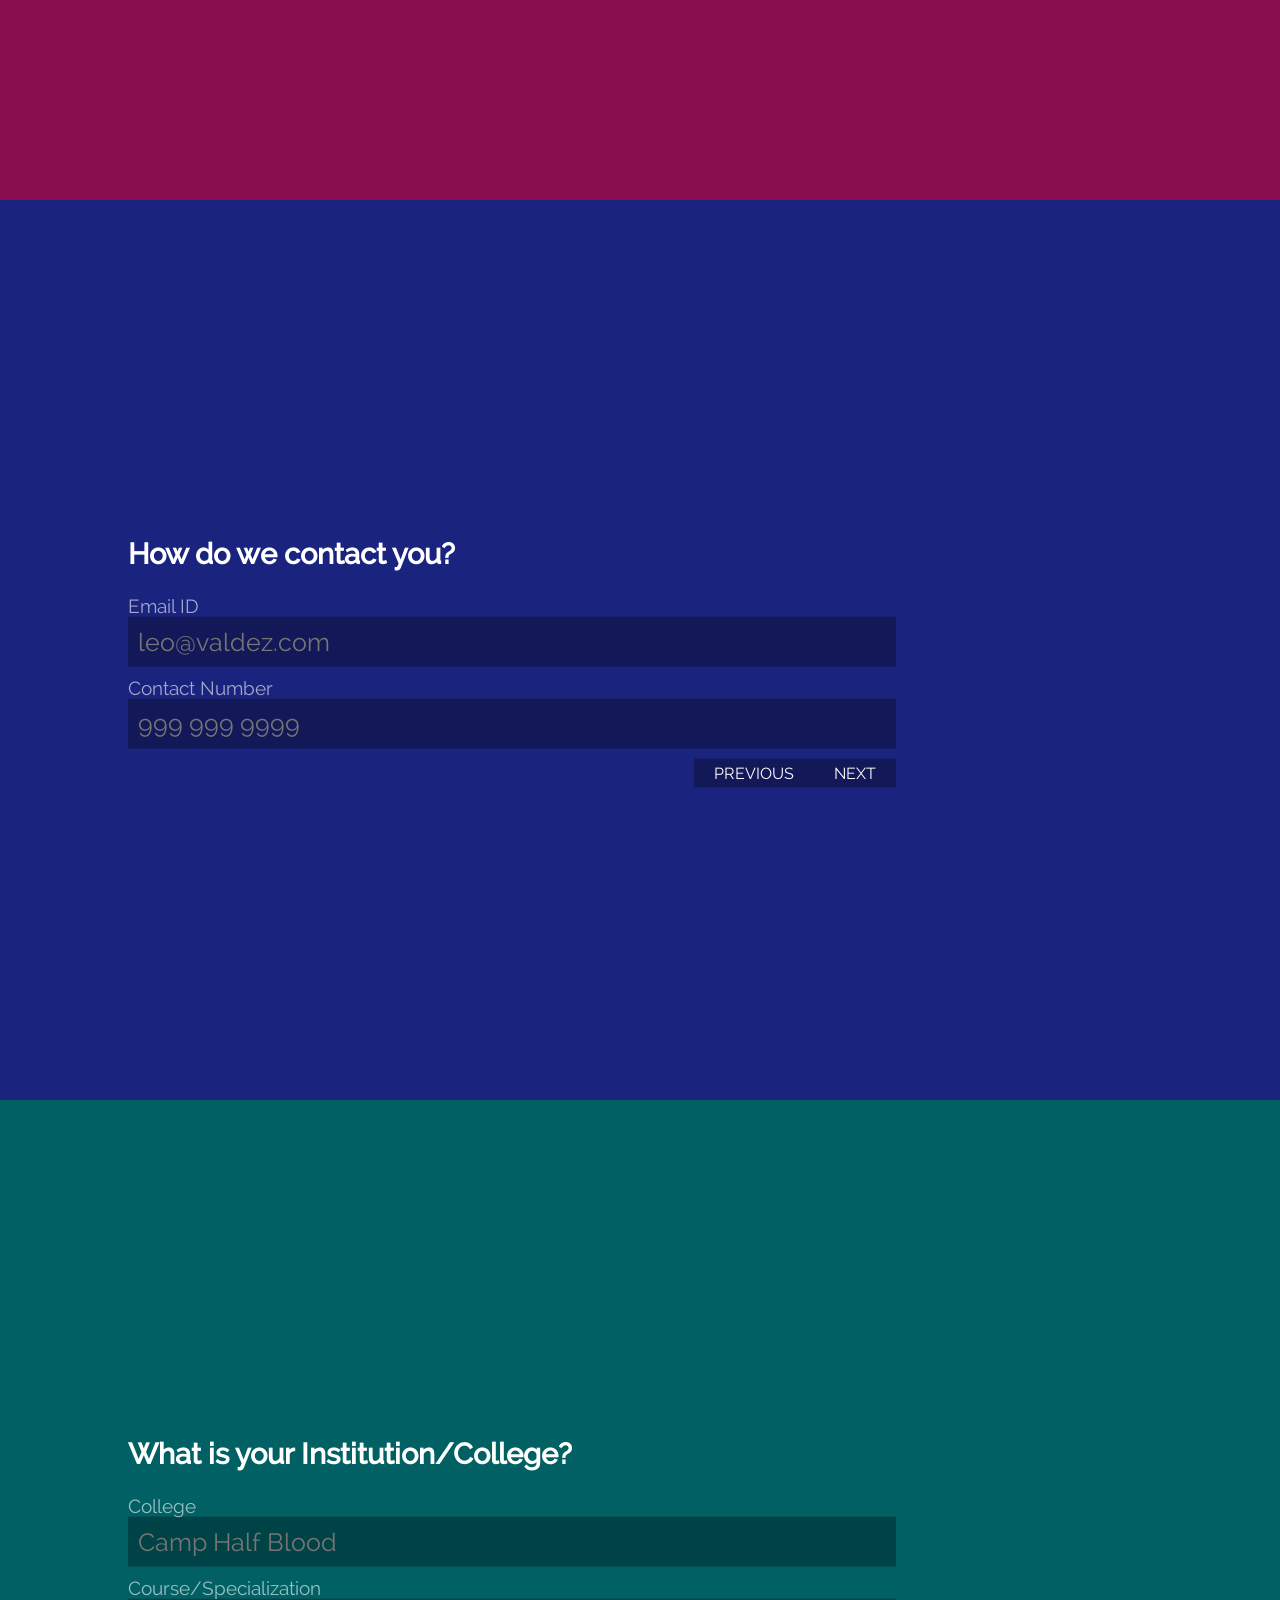
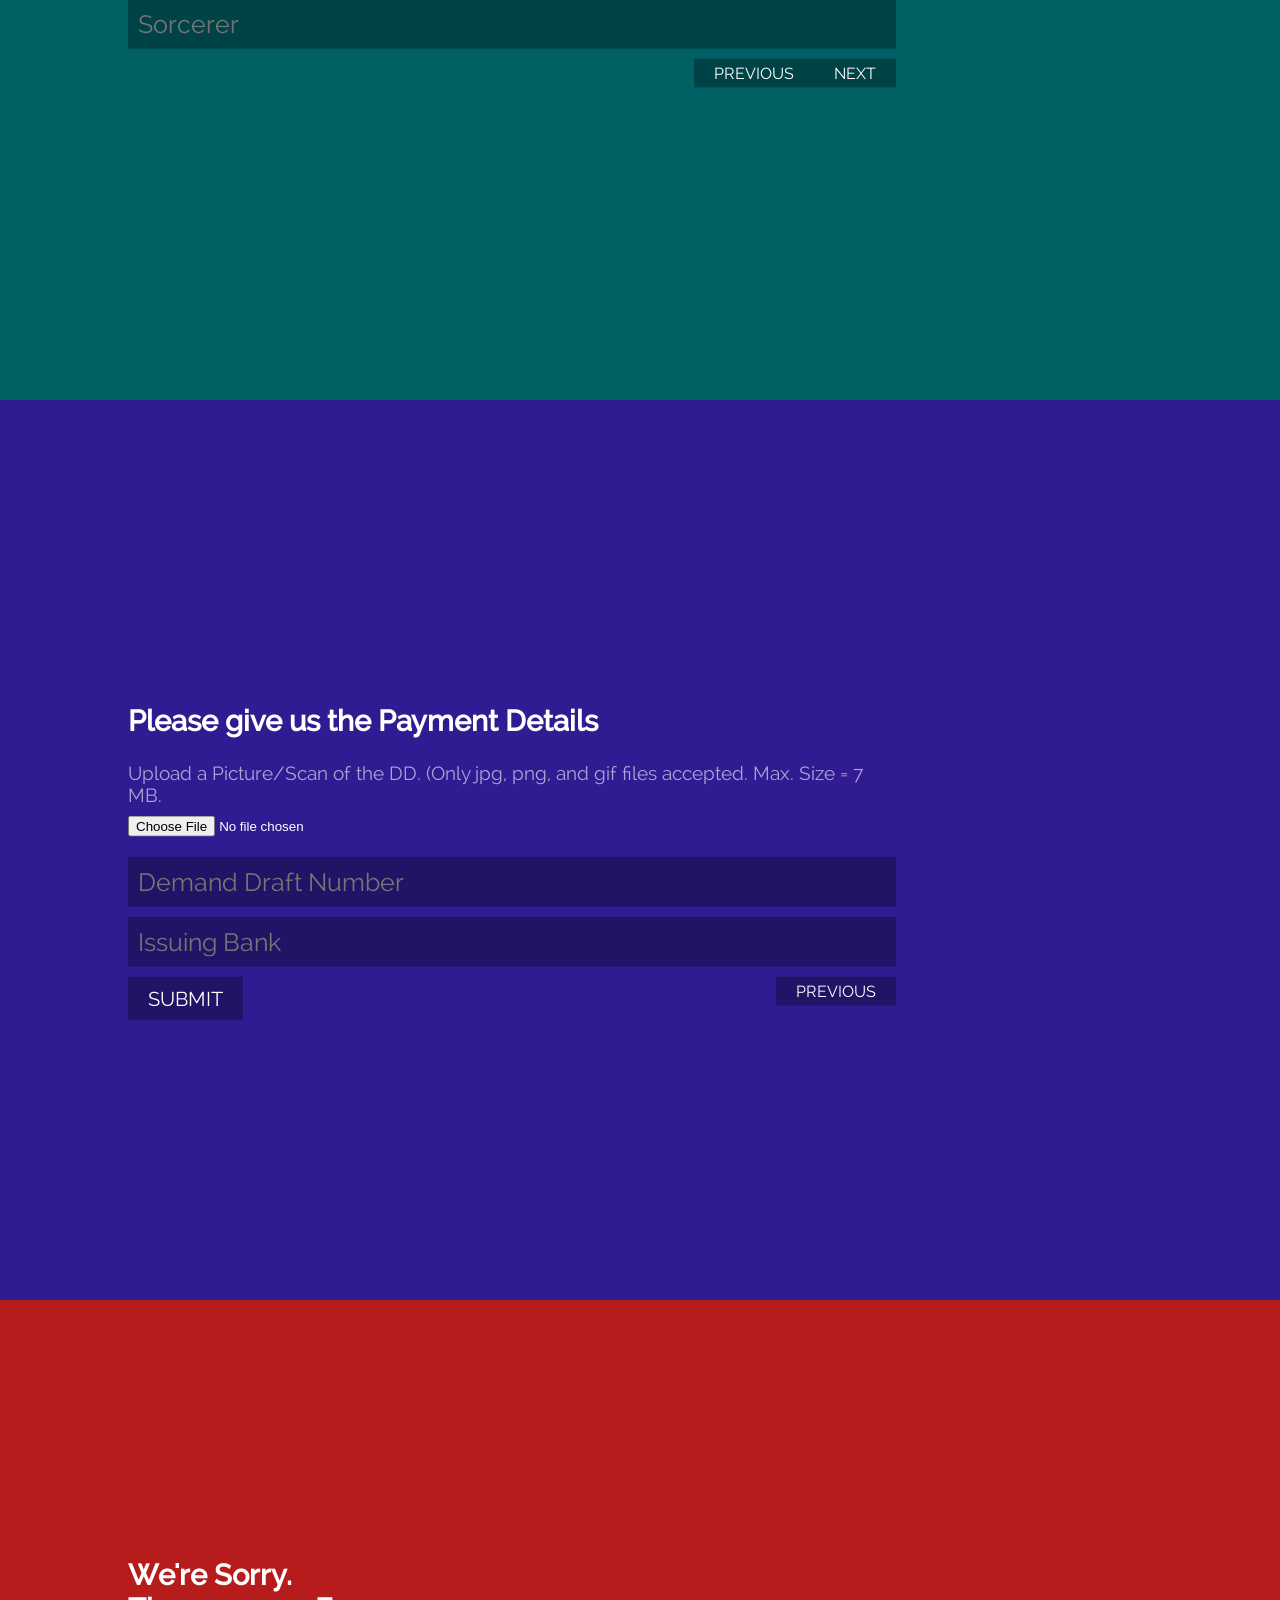
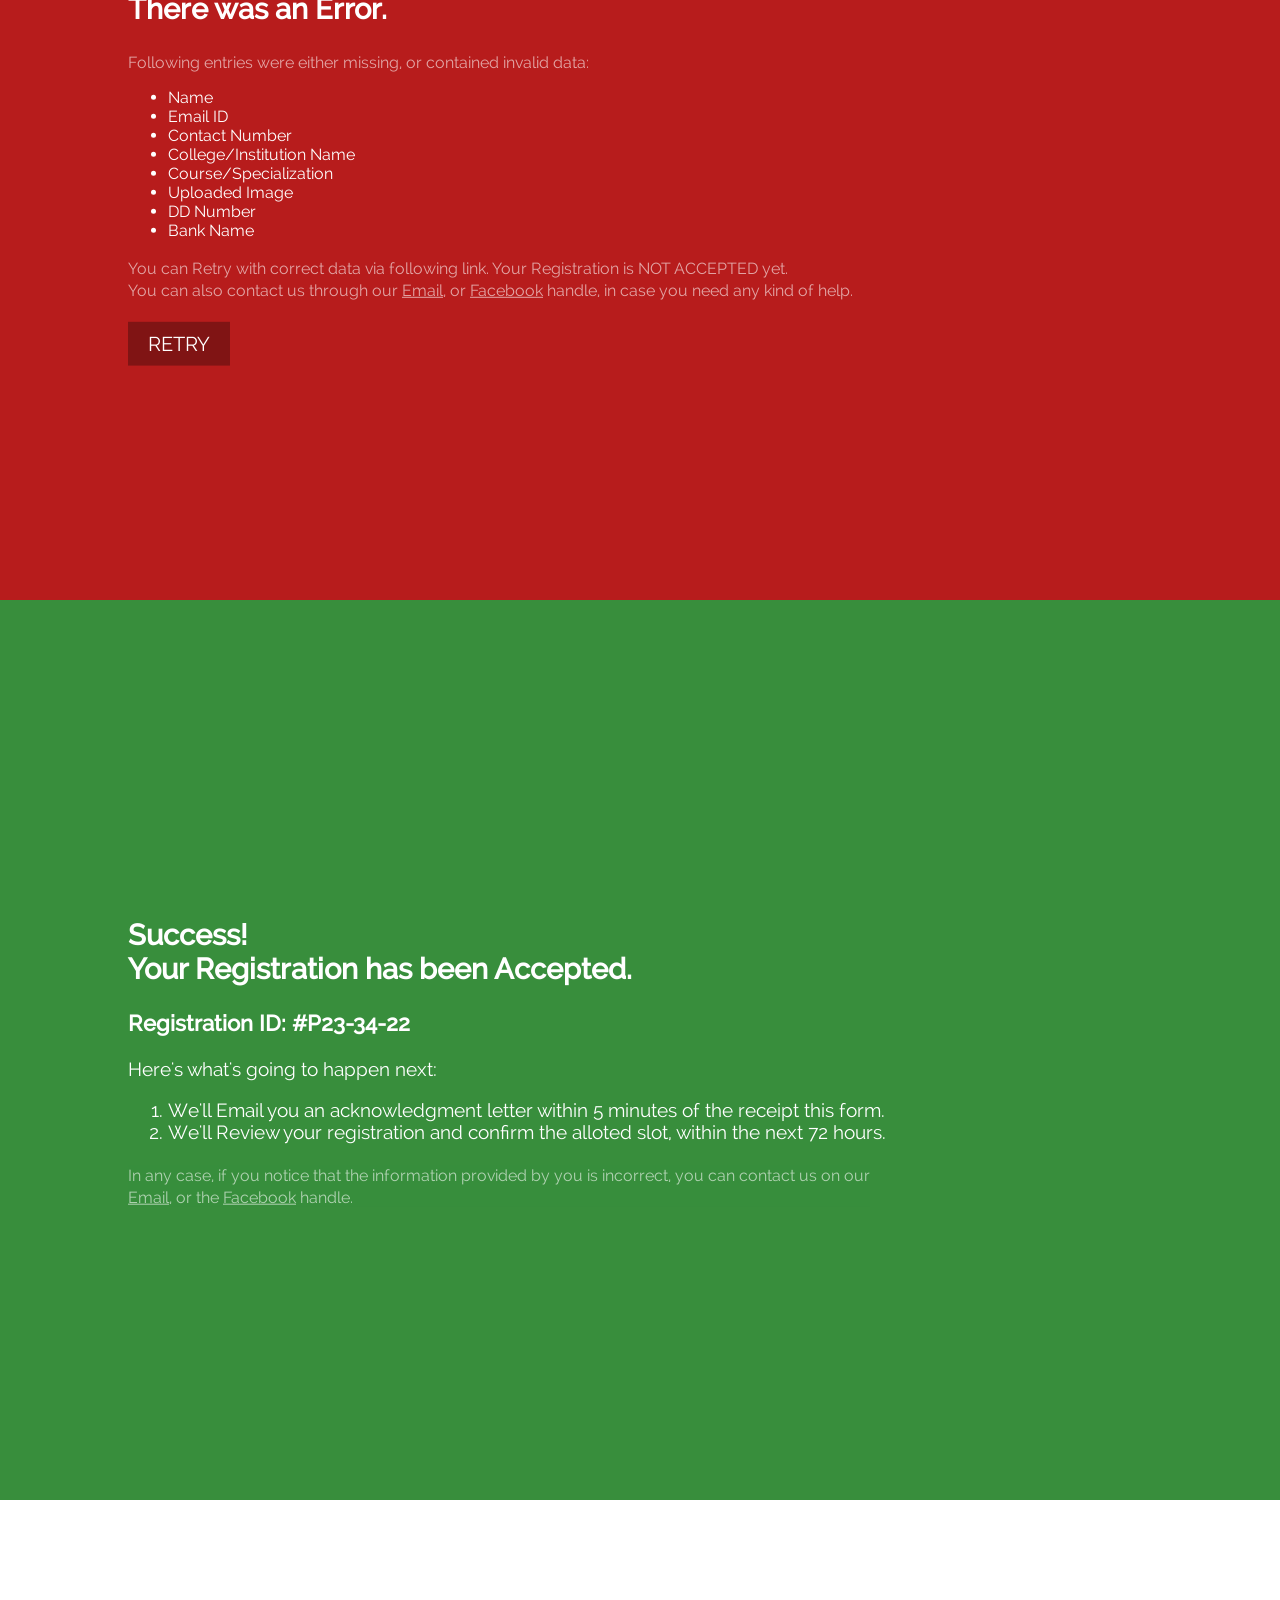
==== commit 73d5e3a7: "Many fixes" ====
--- a/ui/index.html
+++ b/ui/index.html
@@ -31,7 +31,8 @@
                     <li data-workshop="RB2" data-type="slot">
                         <img src="img/132.png">
                     </li>
-                </ul>
+                </ul><br>
+                <span id="notice">.</span><br>
                 <input type="text" name="Workshop" data-hidden="false">
             </div>
         </section>
@@ -80,6 +81,44 @@
             </div>
         </section>
     </form>
+    <section id="six" class="error">
+        <div>
+            <h2>We're Sorry.<br>There was an Error.</h2>
+            <span>Following entries were either missing, or contained invalid data:</span>
+            <ul>
+                <li>Name</li>
+                <li>Email ID</li>
+                <li>Contact Number</li>
+                <li>College/Institution Name</li>
+                <li>Course/Specialization</li>
+                <li>Uploaded Image</li>
+                <li>DD Number</li>
+                <li>Bank Name</li>
+            </ul>
+            <span>You can Retry with correct data via following link. Your Registration is NOT ACCEPTED yet.</span><br>
+            <span>You can also contact us through our <a href="mail-to:autonomi@ducic.ac.in">Email</a>, or <a href="https://facebook.com/autonomi.cic">Facebook</a> handle, in case you need any kind of help.</span><br>
+            <br>
+            <button type="submit" data-target="three">RETRY</button>
+        </div>
+    </section>
+    <section id="six" class="success">
+        <div>
+            <h2>Success!<br>Your Registration has been Accepted.</h2>
+            <h3>Registration ID: #P23-34-22</h3>
+            <p>Here's what's going to happen next:</p>
+            <ol>
+                <li>We'll Email you an acknowledgment letter within 5 minutes of the receipt this form.</li>
+                <li>We'll Review your registration and confirm the alloted slot, within the next 72 hours.</li>
+            </ol>
+
+            <span>In any case, if you notice that the information provided by you is incorrect, you can contact us on our <a href="mail-to:autonomi@ducic.ac.in">Email</a>, or the <a href="https://facebook.com/autonomi.cic">Facebook</a> handle.</span>
+        </div>
+    </section>
+    <section id="modal">
+        <div>
+            
+        </div>
+    </section>
     <script type="text/javascript" src="js/jquery-min.js"></script>
     <script type="text/javascript" src="js/app.js"></script>
 </body>
--- a/ui/css/main.css
+++ b/ui/css/main.css
@@ -79,7 +79,7 @@
   overflow: hidden; }
 @media(max-width: 548px) {
   html, body {
-    overflow: auto; } }
+    overflow: hidden; } }
 section {
   min-height: 100vh;
   position: relative;
@@ -89,7 +89,9 @@
     top: 50%;
     transform: translateY(-50%);
     width: 80%;
-    padding: 0 20px; }
+    padding: 0 20px;
+    overflow: scroll;
+    max-height: 100vh; }
 @media(min-width: 548px) {
   section > div {
     font-size: 120%;
@@ -168,8 +170,7 @@
       opacity: 1;
       border-radius: 8px; }
     section ul[data-type="select"] li img:hover {
-      opacity: 1;
-      transition: opacity 0.3s; }
+      opacity: 1; }
   section span {
     opacity: 0.6; }
   section#one {
@@ -177,7 +178,7 @@
     background: url(/img/bg-hatches.png) fixed;
     color: #FFFFFF; }
     section#one img.logo {
-      height: 60px;
+      height: 40px;
       margin-right: 10px; }
   section#two {
     background: #880E4F;
@@ -191,9 +192,21 @@
   section#five {
     background: #311B92;
     color: #FFFFFF; }
-  section.six {
-    background: url(/img/treeline.png) fixed;
-    background: green; }
+  section.error {
+    background: #B71C1C;
+    color: #FFFFFF; }
+    section.error span, section.error ul {
+      font-size: 85%; }
+  section.success {
+    background: #388E3C;
+    color: #FFFFFF; }
+    section.success span, section.success ul {
+      font-size: 85%; }
+
+a {
+  font-family: Raleway;
+  color: #FFFFFF;
+  color: inherit; }
 
 ol.unmarked, ul.unmarked {
   list-style-type: none;
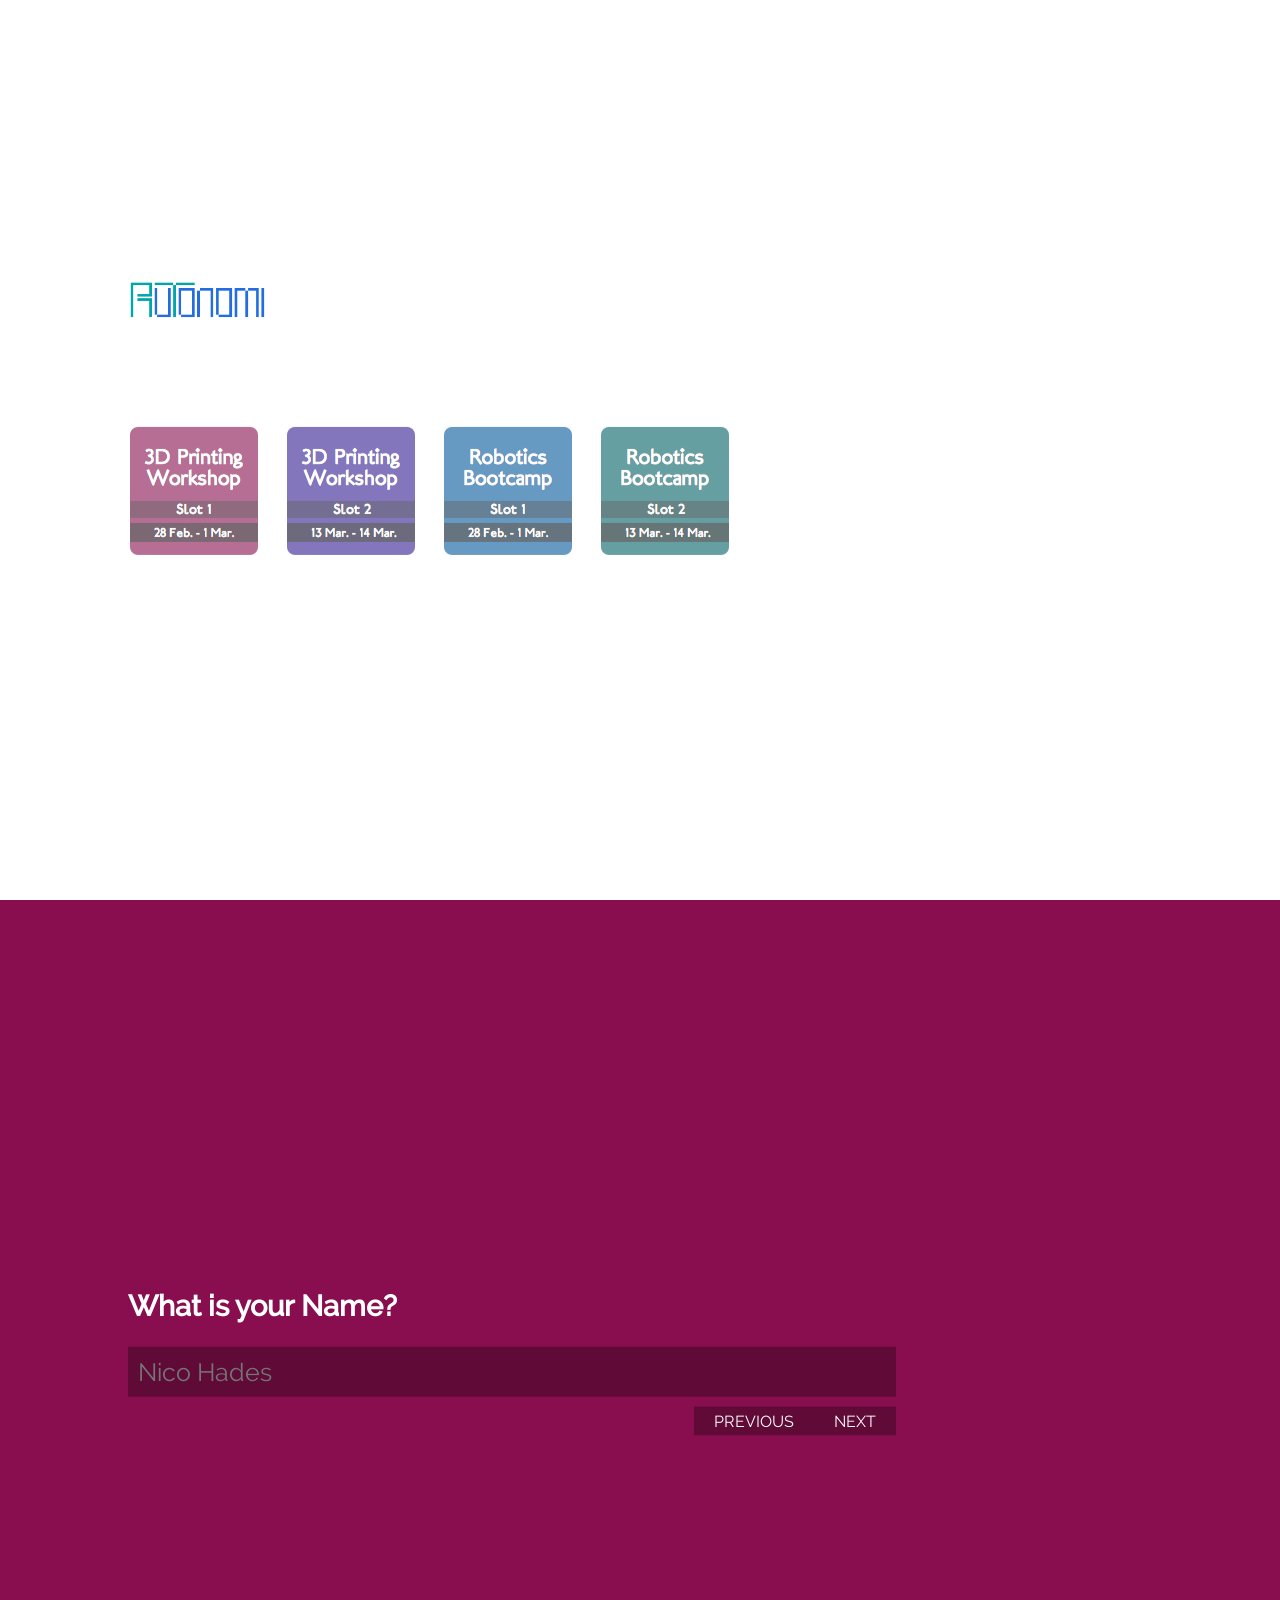
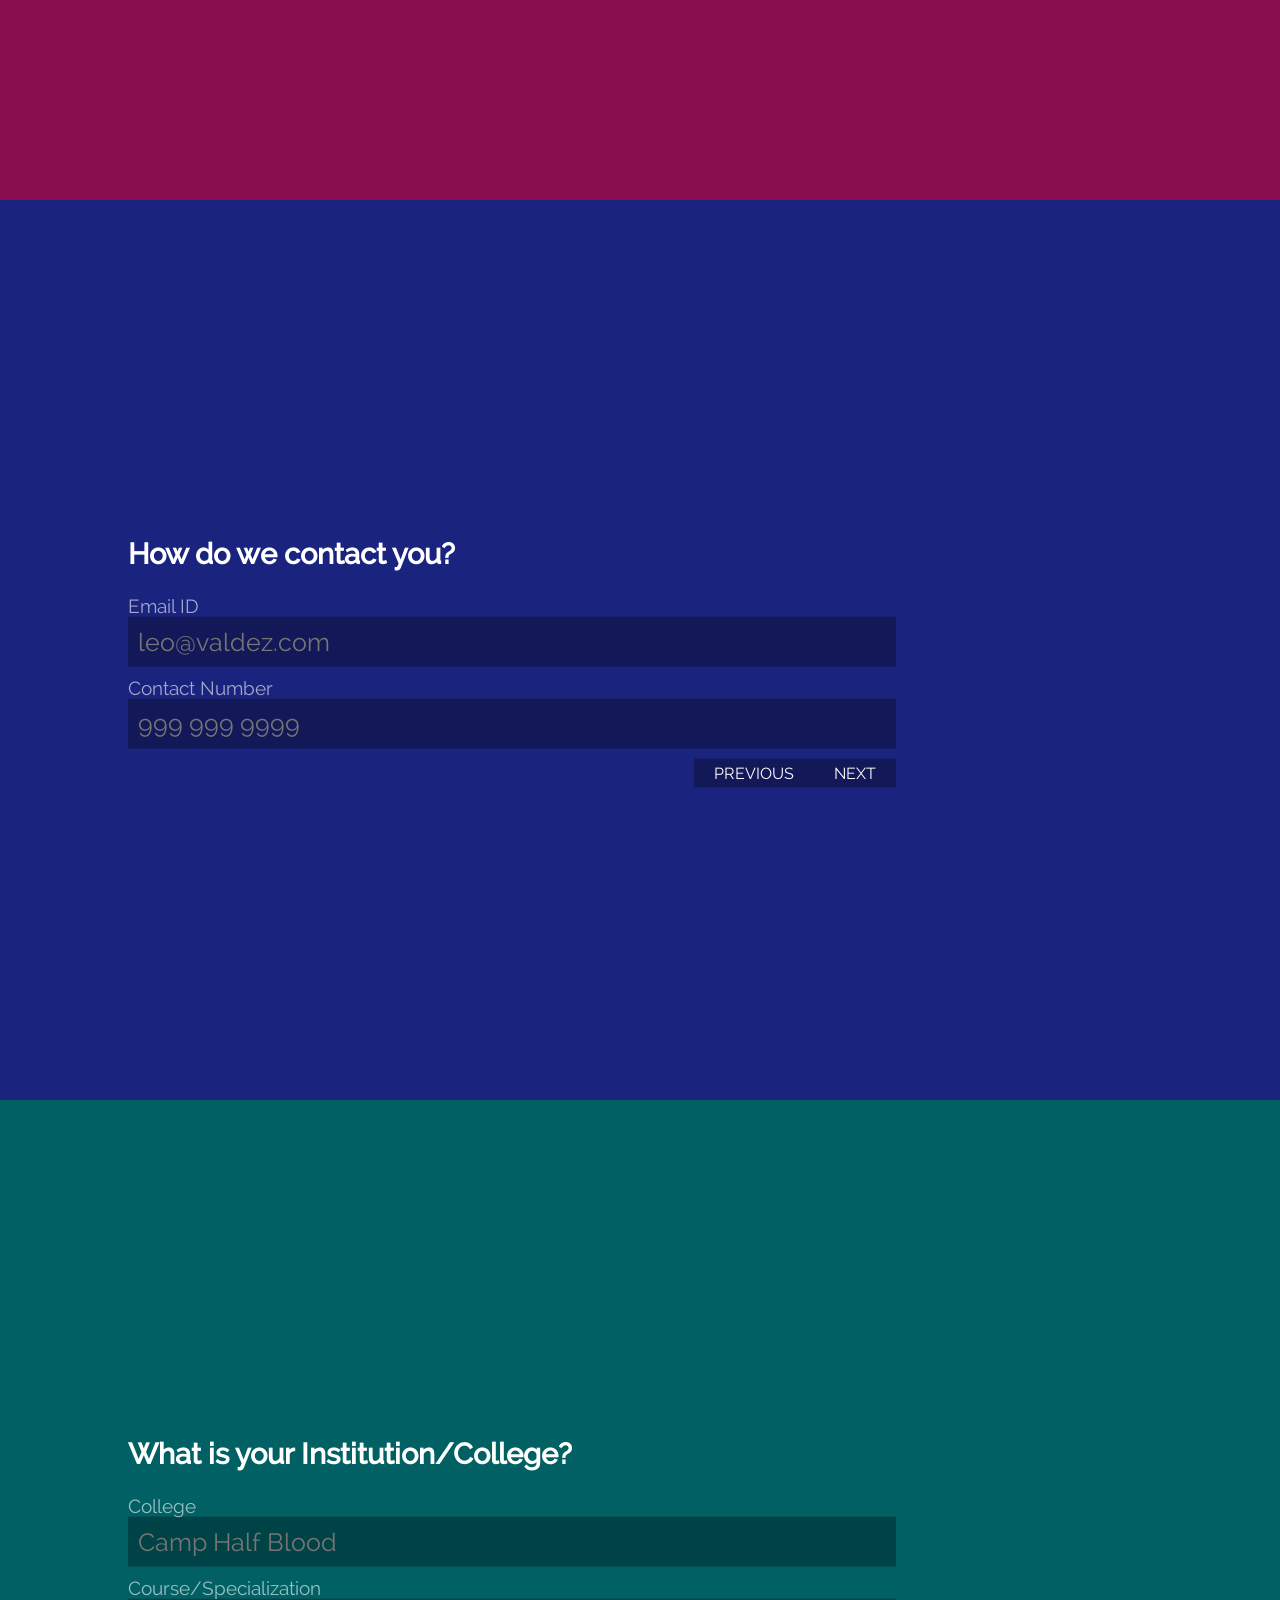
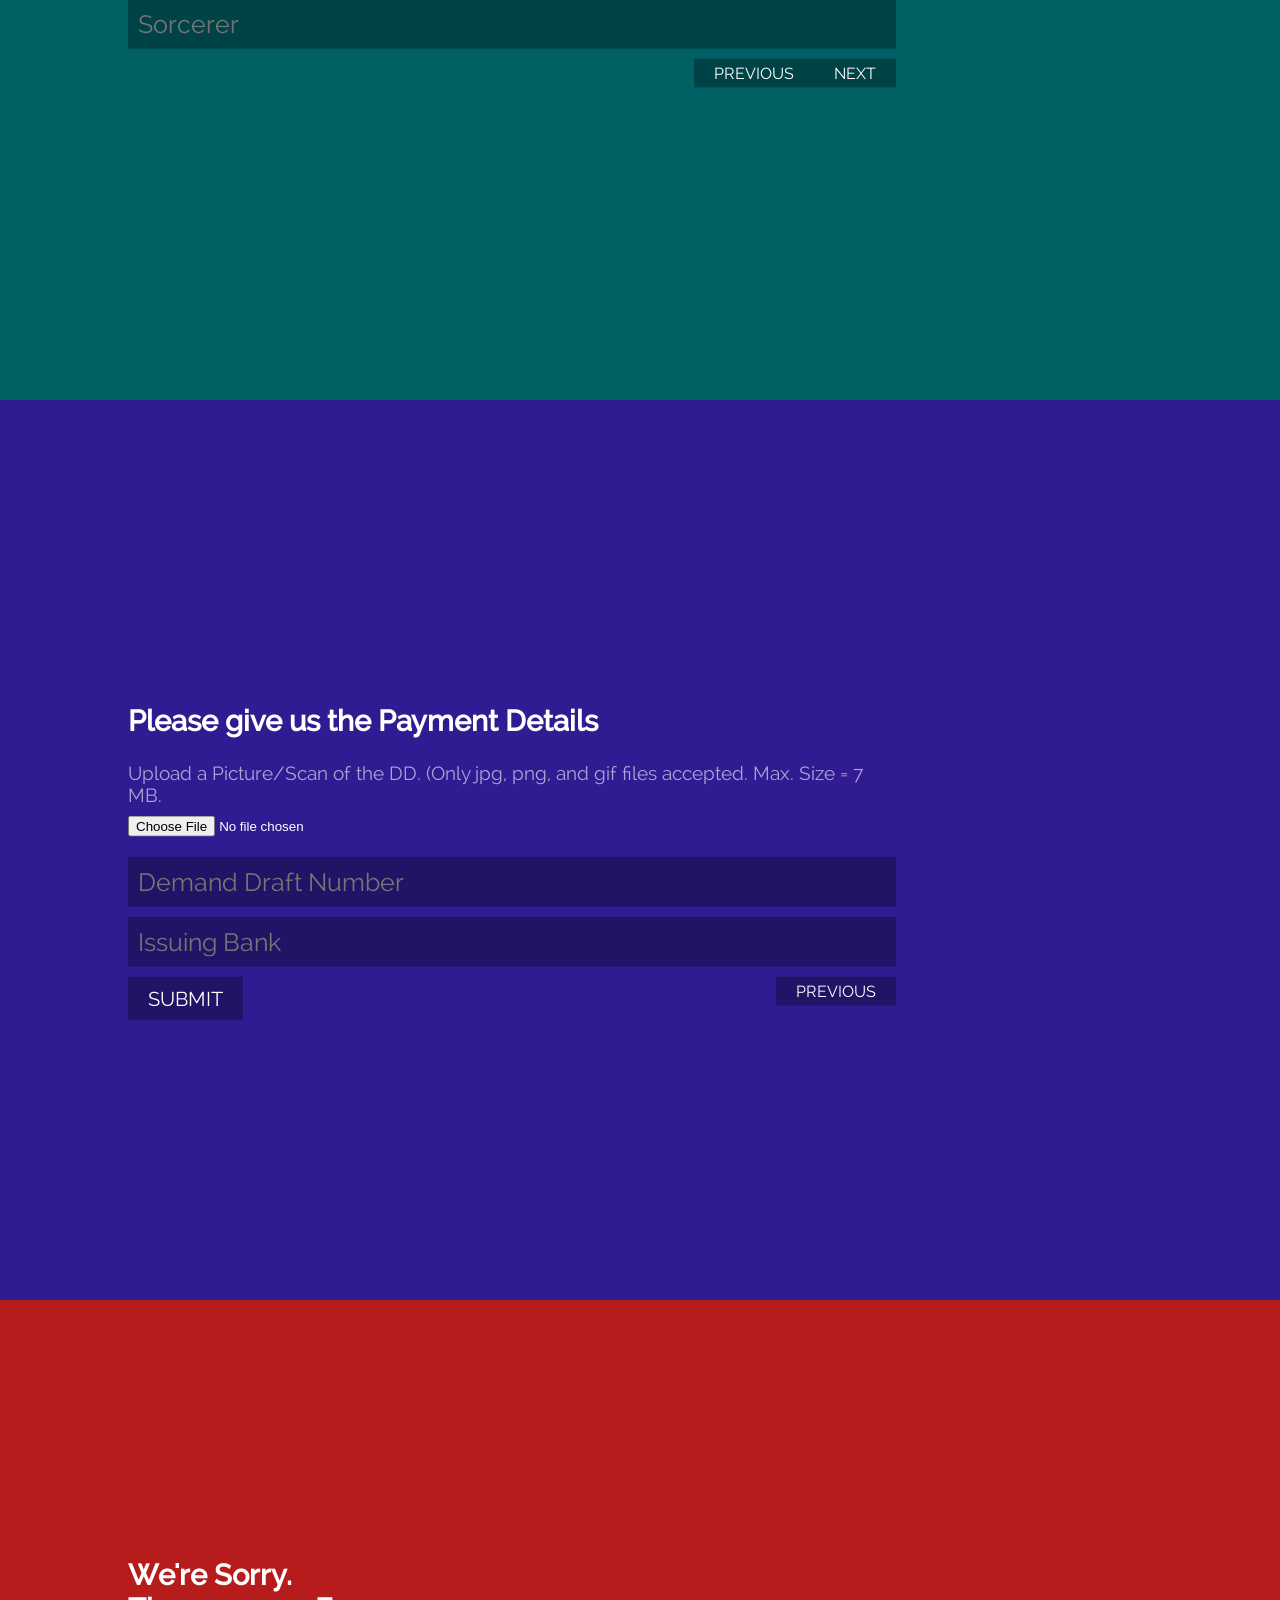
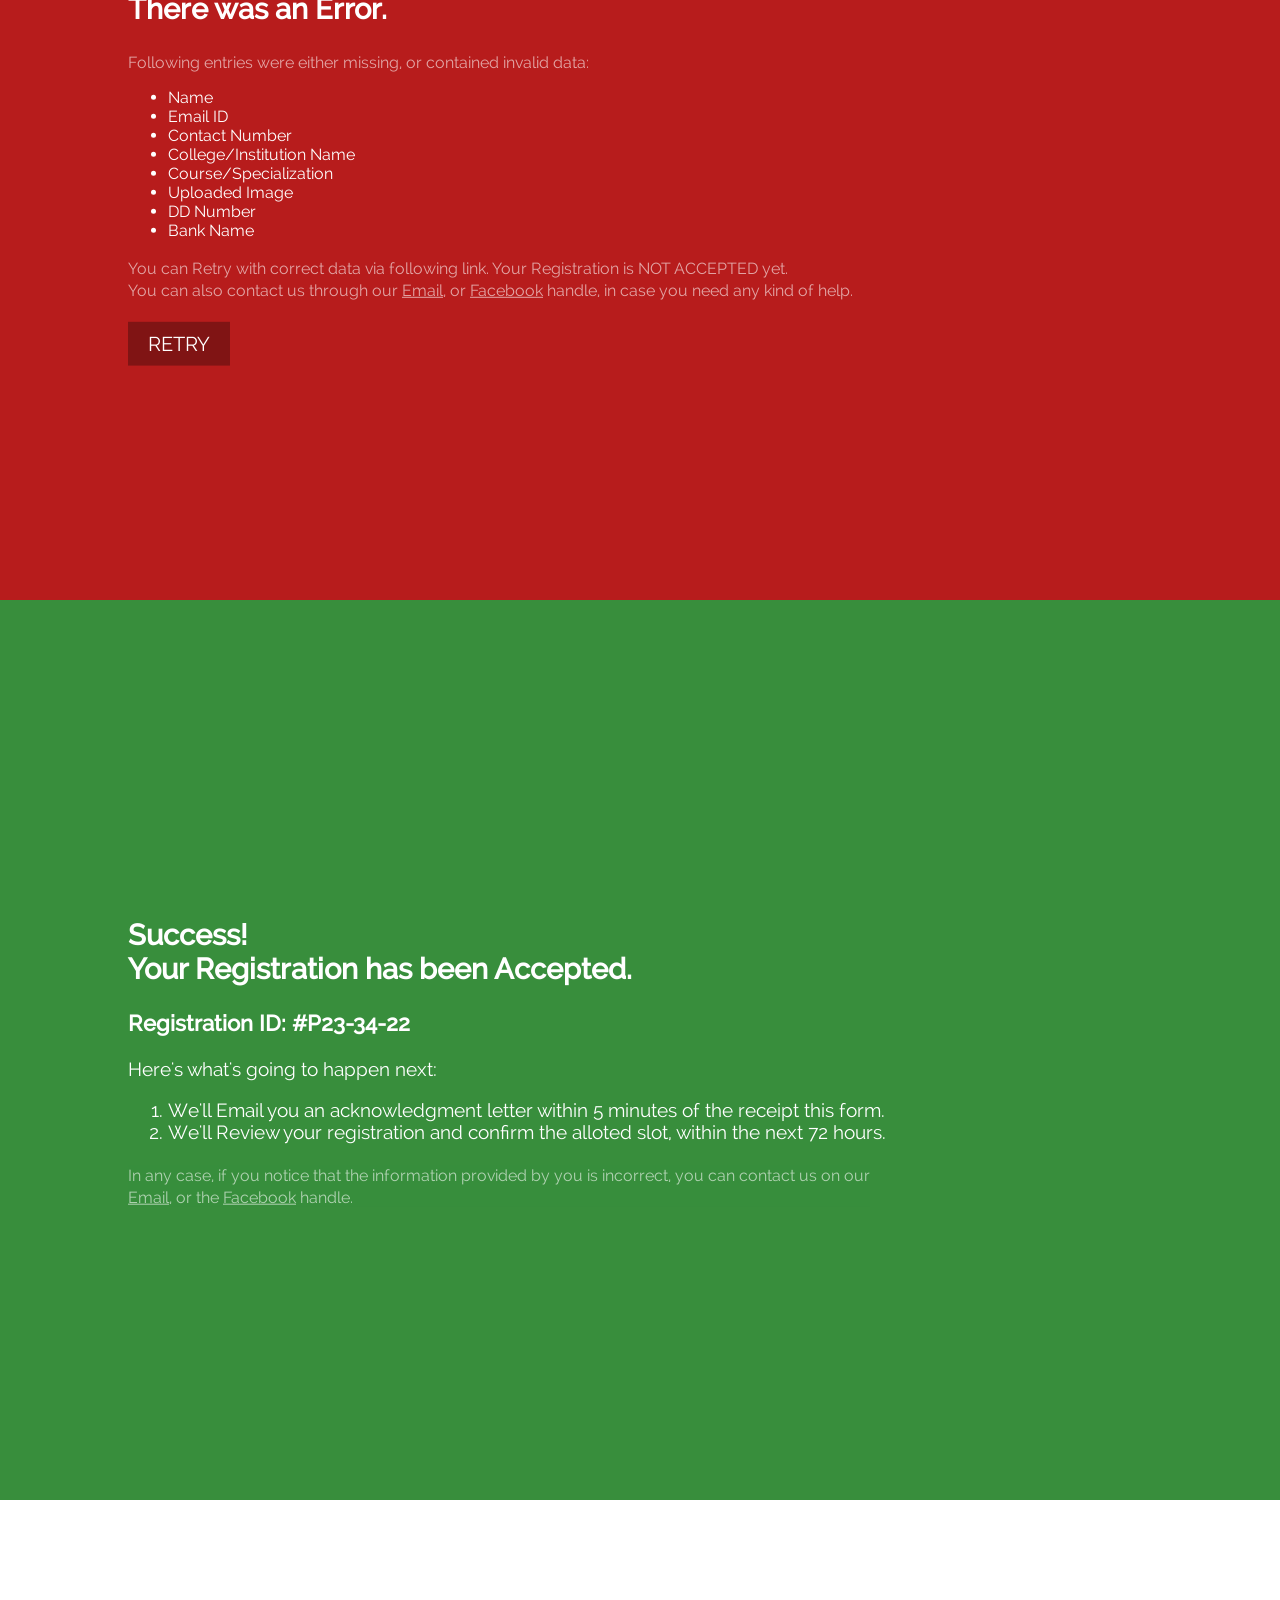
==== commit d527849d: "Added view" ====
--- a/ui/index.html
+++ b/ui/index.html
@@ -32,7 +32,7 @@
                         <img src="img/132.png">
                     </li>
                 </ul><br>
-                <span id="notice">.</span><br>
+                <span id="notice"></span><br>
                 <input type="text" name="Workshop" data-hidden="false">
             </div>
         </section>
--- a/ui/css/main.css
+++ b/ui/css/main.css
@@ -87,6 +87,8 @@
   section > div {
     position: absolute;
     top: 50%;
+    -webkit-transform: translateY(-50%);
+    -ms--transform: translateY(-50%);
     transform: translateY(-50%);
     width: 80%;
     padding: 0 20px;
@@ -202,6 +204,13 @@
     color: #FFFFFF; }
     section.success span, section.success ul {
       font-size: 85%; }
+  section #notice {
+    float: left;
+    cursor: pointer;
+    height: 40px; }
+    section #notice span {
+      color: red;
+      opacity: 1; }
 
 a {
   font-family: Raleway;
